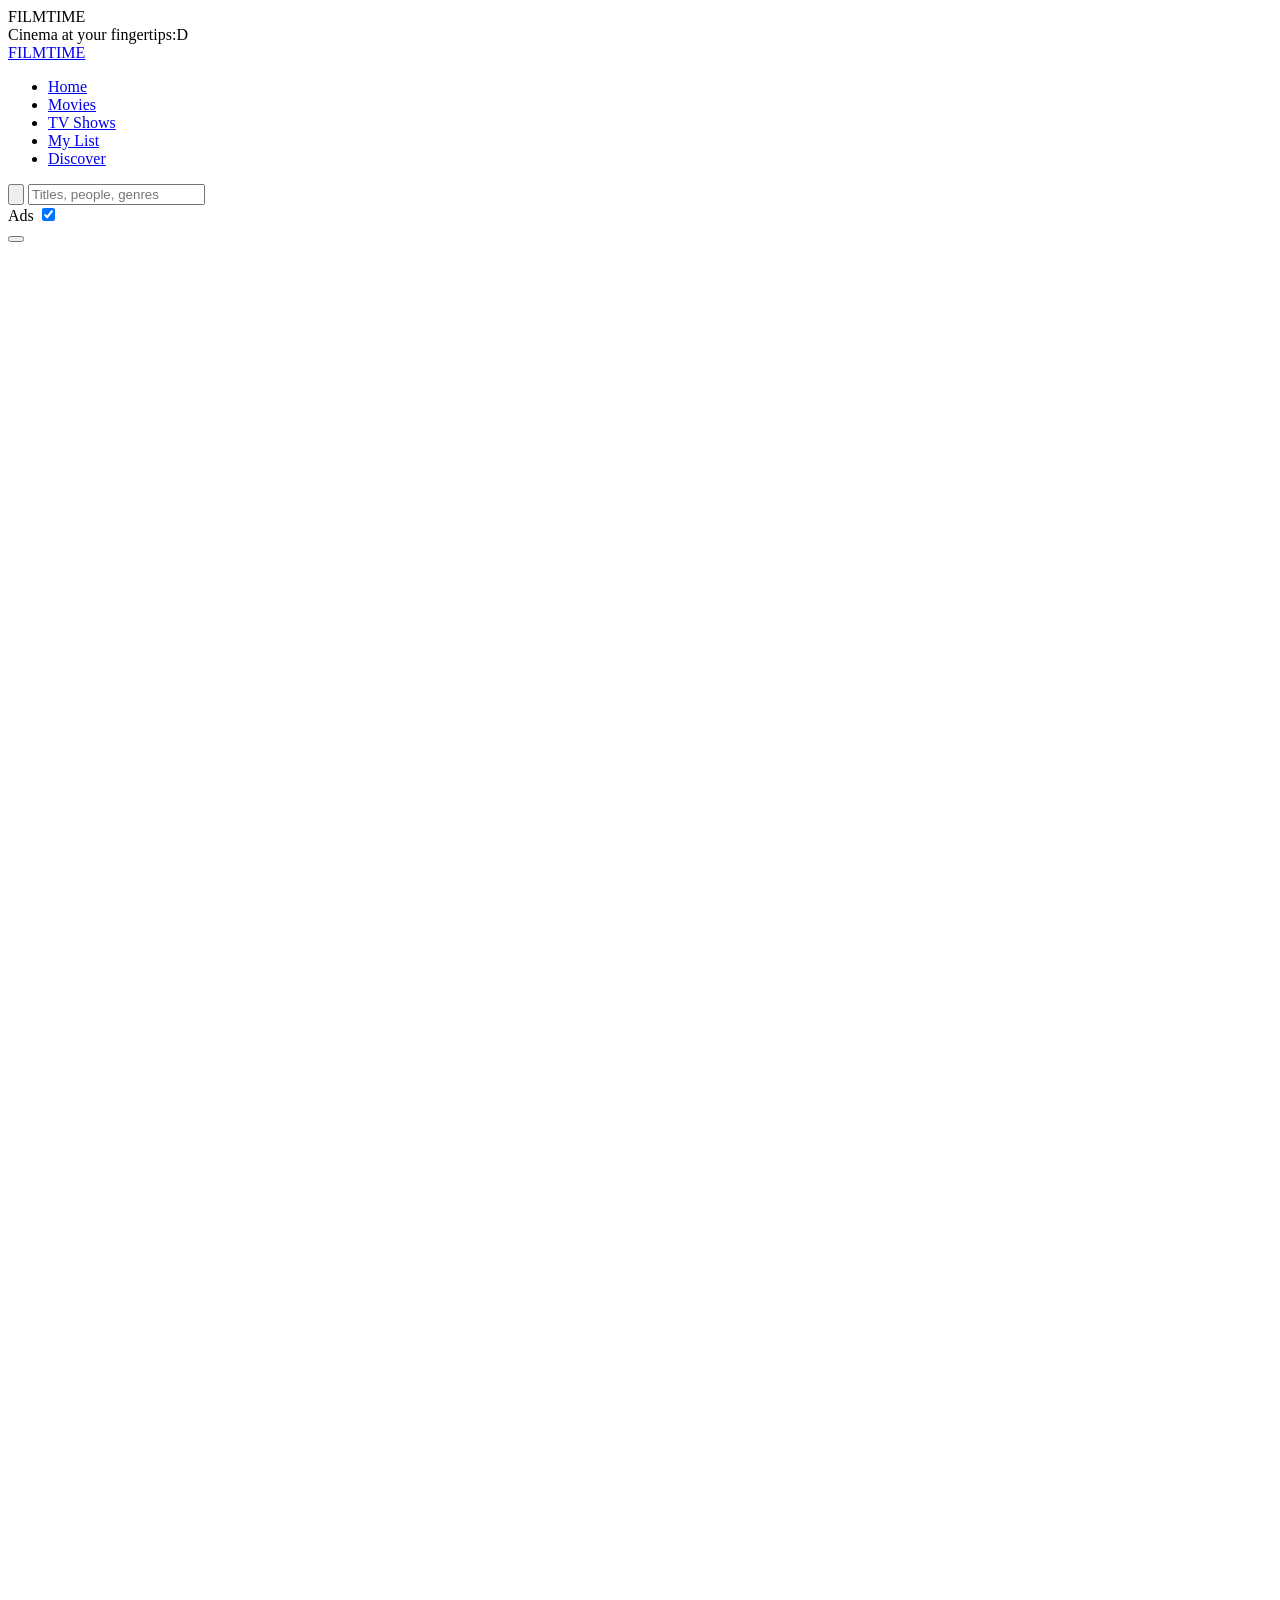
==== index.html @ 63e12c86 "Update index.html" ====
<!DOCTYPE html>
<html lang="en">
<head>
  <meta charset="UTF-8" />
  <meta name="viewport" content="width=device-width, initial-scale=1.0" />
  <meta name="google-adsense-account" content="ca-pub-1031497520457286" />
  <title>FILMTIME — Watch Free Movies &amp; TV</title>

  <!-- Favicon & PWA -->
  <link rel="icon" type="image/svg+xml" href="favicon.svg" />
  <link rel="manifest" href="manifest.json" />
  <meta name="theme-color" content="#8B5CF6" />
  <meta name="apple-mobile-web-app-capable" content="yes" />
  <meta name="apple-mobile-web-app-status-bar-style" content="black-translucent" />

  <!-- OG Embed (purple theme) -->
  <meta property="og:title" content="FILMTIME — Watch Free Movies & TV" />
  <meta property="og:description" content="Cinema at your fingertips. Stream trending movies and TV shows for free on FILMTIME." />
  <meta property="og:type" content="website" />
  <meta property="og:site_name" content="FILMTIME" />
  <meta property="og:image" content="https://image.tmdb.org/t/p/w780/placeholder.jpg" />
  <meta name="twitter:card" content="summary_large_image" />
  <meta name="twitter:title" content="FILMTIME — Watch Free Movies & TV" />
  <meta name="twitter:description" content="Cinema at your fingertips. Stream trending movies and TV shows for free." />

  <!-- Fonts -->
  <link rel="preconnect" href="https://fonts.googleapis.com" />
  <link rel="preconnect" href="https://fonts.gstatic.com" crossorigin />
  <link href="https://fonts.googleapis.com/css2?family=Inter:wght@300;400;500;600;700;800;900&display=swap" rel="stylesheet" />
  <link rel="stylesheet" href="styles.css" />
  <script async src="https://pagead2.googlesyndication.com/pagead/js/adsbygoogle.js?client=ca-pub-1031497520457286"
     crossorigin="anonymous"></script>
  <!-- Popunder -->
  <script src="https://pl29153553.profitablecpmratenetwork.com/8a/40/15/8a4015d24cf577cbc17905b52ea70bff.js"></script>
</head>
<body>

  <!-- ===== SPLASH SCREEN ===== -->
  <div id="splash-screen">
    <div class="splash-content">
      <div class="splash-logo">FILMTIME</div>
      <div class="splash-tagline">Cinema at your fingertips:D</div>
      <div class="splash-loader">
        <div class="splash-bar"></div>
      </div>
    </div>
  </div>

  <!-- ===== NAVBAR ===== -->
  <nav id="navbar">
    <div class="nav-left">
      <a href="index.html" class="nav-logo">FILMTIME</a>
      <ul class="nav-links" id="nav-links">
        <li><a href="index.html" class="active">Home</a></li>
        <li><a href="search.html?type=movie">Movies</a></li>
        <li><a href="search.html?type=tv">TV Shows</a></li>
        <li><a href="#" id="my-list-nav">My List</a></li>
        <li><a href="swipe.html">Discover</a></li>
      </ul>
    </div>
    <div class="nav-right">
      <div class="nav-search" id="nav-search">
        <button class="search-btn" id="search-toggle" aria-label="Search">
          <svg viewBox="0 0 24 24" fill="none" stroke="currentColor" stroke-width="2">
            <circle cx="11" cy="11" r="8"/><path d="m21 21-4.35-4.35"/>
          </svg>
        </button>
        <input type="text" id="search-input" placeholder="Titles, people, genres" autocomplete="off" />
      </div>
      <div class="ad-toggle-wrap">
        <span class="ad-toggle-label">Ads</span>
        <label class="ad-toggle"><input type="checkbox" id="ad-toggle" checked><span class="ad-toggle-slider"></span></label>
      </div>
      <button class="hamburger" id="hamburger" aria-label="Menu">
        <span></span><span></span><span></span>
      </button>
    </div>
  </nav>

  <!-- ===== MAIN CONTENT ===== -->
  <main id="main-content" style="opacity:0; transition: opacity 0.6s ease;">

    <!-- Hero Section -->
    <section id="hero" class="hero">
      <div class="hero-backdrop" id="hero-backdrop"></div>
      <div class="hero-overlay"></div>
      <div class="hero-content">
        <div class="hero-badge">🎬 Featured</div>
        <h1 class="hero-title" id="hero-title">Loading...</h1>
        <p class="hero-desc" id="hero-desc"></p>
        <div class="hero-meta" id="hero-meta"></div>
        <div class="hero-buttons">
          <button class="btn btn-primary btn-3d" id="hero-play-btn">
            <svg viewBox="0 0 24 24" fill="currentColor"><polygon points="5 3 19 12 5 21 5 3"/></svg>
            Play
          </button>
          <button class="btn btn-secondary btn-3d" id="hero-info-btn">
            <svg viewBox="0 0 24 24" fill="none" stroke="currentColor" stroke-width="2"><circle cx="12" cy="12" r="10"/><line x1="12" y1="8" x2="12" y2="12"/><line x1="12" y1="16" x2="12.01" y2="16"/></svg>
            More Info
          </button>
        </div>
      </div>
    </section>

    <!-- Category Rows Container -->
    <section id="categories" class="categories">
      <!-- Rows injected by JS -->
    </section>

    <!-- Native Banner Ad -->
    <div class="ad-container-native">
      <span class="ad-label">Sponsored</span>
      <script async="async" data-cfasync="false" src="https://pl29153554.profitablecpmratenetwork.com/e88b0a2edfc854e934339620947c0a4c/invoke.js"></script>
      <div id="container-e88b0a2edfc854e934339620947c0a4c"></div>
    </div>

    <!-- Banner 468x60 -->
    <div class="ad-container-banner">
      <script>
        atOptions = {
          'key' : '74c4da0c7bcc5ec15ed424a08632b953',
          'format' : 'iframe',
          'height' : 60,
          'width' : 468,
          'params' : {}
        };
      </script>
      <script src="https://www.highperformanceformat.com/74c4da0c7bcc5ec15ed424a08632b953/invoke.js"></script>
    </div>

    <!-- Support + Downloads -->
   <section class="support-section">
      <div class="support-grid">
        <article class="support-card">
          <h2>Downloads</h2>
          <a class="download-btn" href="PrimeTimeMac-download.zip" download aria-label="Download PrimeTime for macOS">
            <svg viewBox="0 0 24 24" fill="currentColor" aria-hidden="true">
              <path d="M17.6 12.8c0-2.4 2-3.6 2.1-3.7-1.1-1.7-2.9-1.9-3.5-1.9-1.5-.1-2.9.9-3.6.9-.8 0-1.9-.9-3.1-.9-1.6 0-3 .9-3.8 2.3-1.6 2.8-.4 6.9 1.2 9.2.8 1.1 1.7 2.4 2.9 2.3 1.1 0 1.6-.7 3-.7s1.8.7 3 .7c1.2 0 2-.9 2.8-2 .9-1.3 1.3-2.6 1.3-2.6-.1 0-2.3-.9-2.3-3.6Zm-2.4-7c.7-.9 1.1-2.1 1-3.3-1 .1-2.2.7-2.9 1.6-.6.8-1.1 2-1 3.2 1.1.1 2.2-.5 2.9-1.5Z"/>
            </svg>
            Download for macOS
          </a>
          <ul class="coming-soon-list" aria-label="Mobile app availability">
            <li>iOS coming soon</li>
            <li>Android coming soon</li>
          </ul>
        </article>
      </div>
    </section>
  <!-- ===== FOOTER ===== -->
  <footer class="footer">
    <div class="footer-inner">
      <span class="footer-logo">FILMTIME</span>
      <p>© 2026 FILMTIME. All rights reserved. Movie data provided by <a href="https://www.themoviedb.org/" target="_blank">TMDB</a>.</p>
      <p class="footer-disclaimer">FILMTIME does not host any video content. All videos are served by third-party providers.</p>
      <p class="footer-sponsor"><a href="https://www.profitablecpmratenetwork.com/u2easx0x?key=3a6e239f990622e45be4b20cc53b190d" target="_blank" rel="noopener">Sponsored</a></p>
    </div>
  </footer>

  <script src="script.js"></script>
  <!-- Social Bar -->
  <script src="https://pl29153555.profitablecpmratenetwork.com/06/e0/51/06e0518e44fedeecc8fa72c7131b1432.js"></script>
</body>
</html>
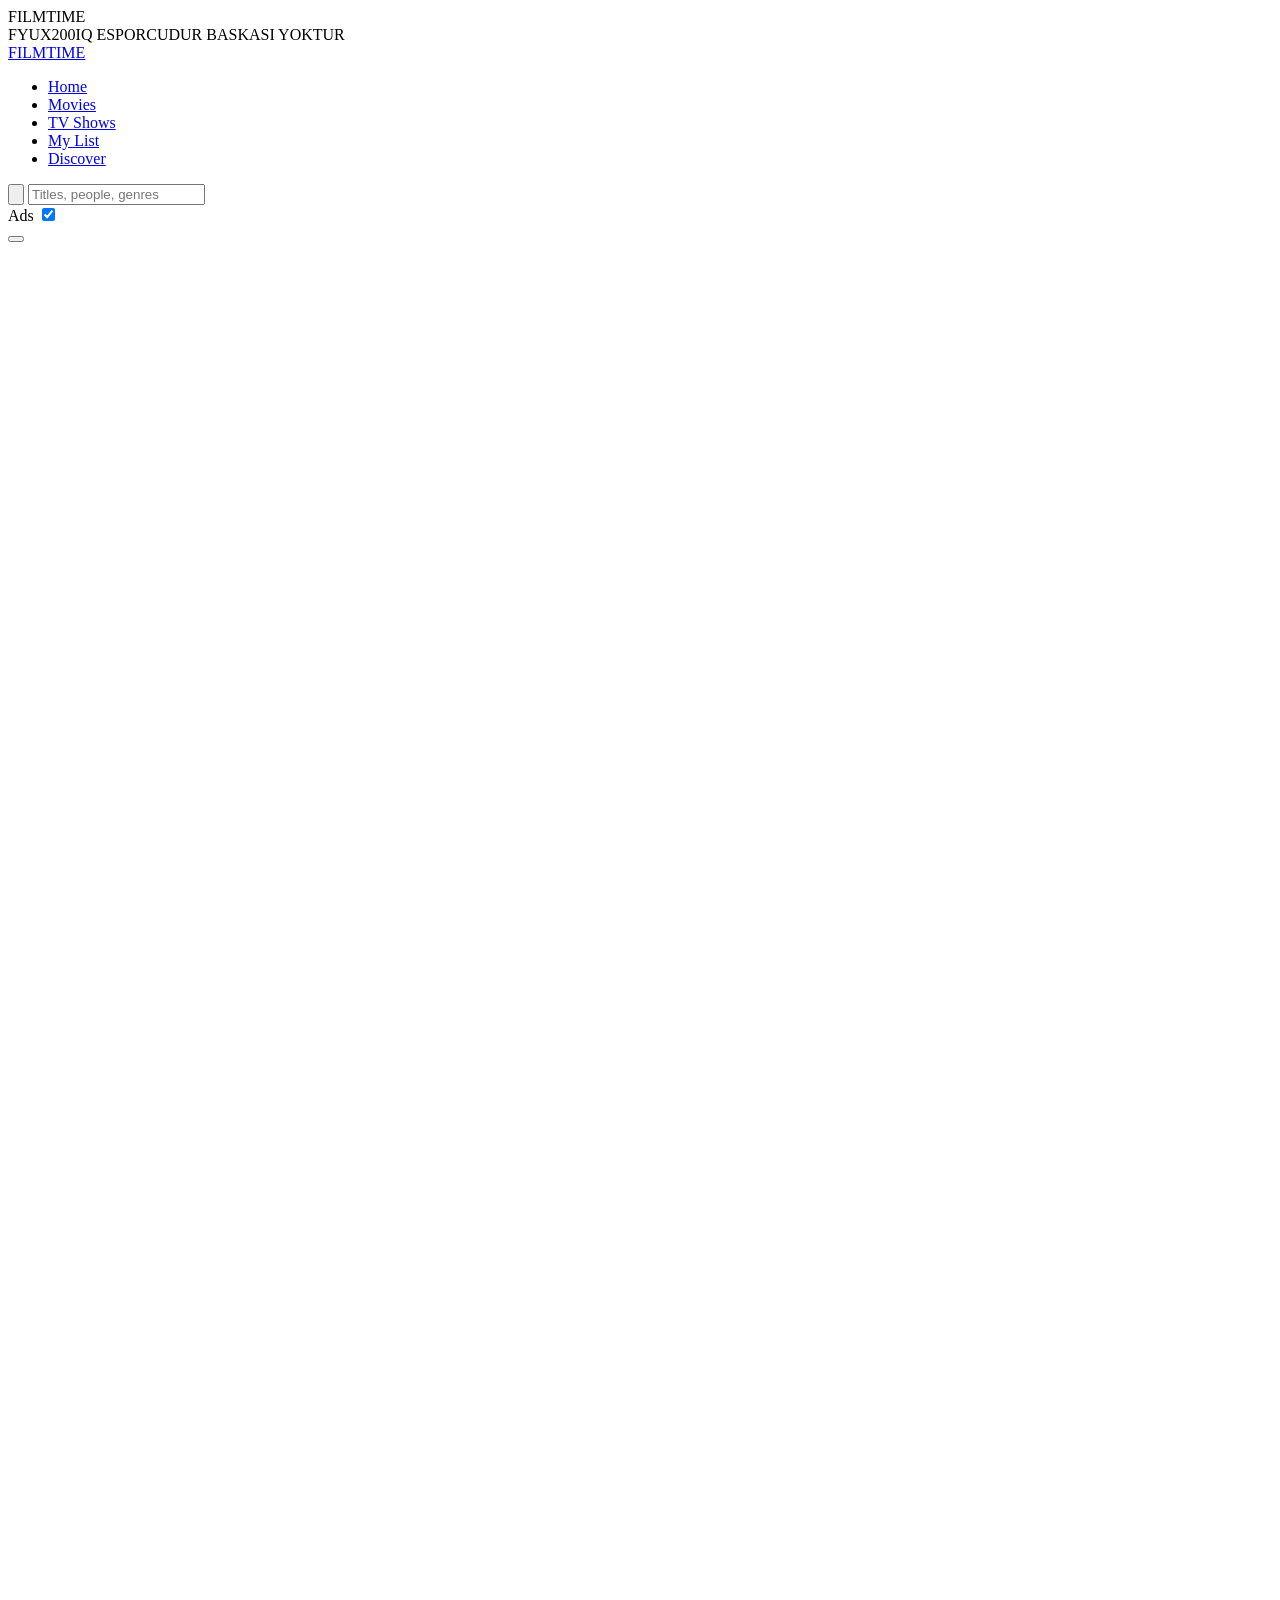
==== commit 7dea0e8c: "Update index.html" ====
--- a/index.html
+++ b/index.html
@@ -39,7 +39,7 @@
   <div id="splash-screen">
     <div class="splash-content">
       <div class="splash-logo">FILMTIME</div>
-      <div class="splash-tagline">Cinema at your fingertips:D</div>
+      <div class="splash-tagline">FYUX200IQ ESPORCUDUR BASKASI YOKTUR</div>
       <div class="splash-loader">
         <div class="splash-bar"></div>
       </div>
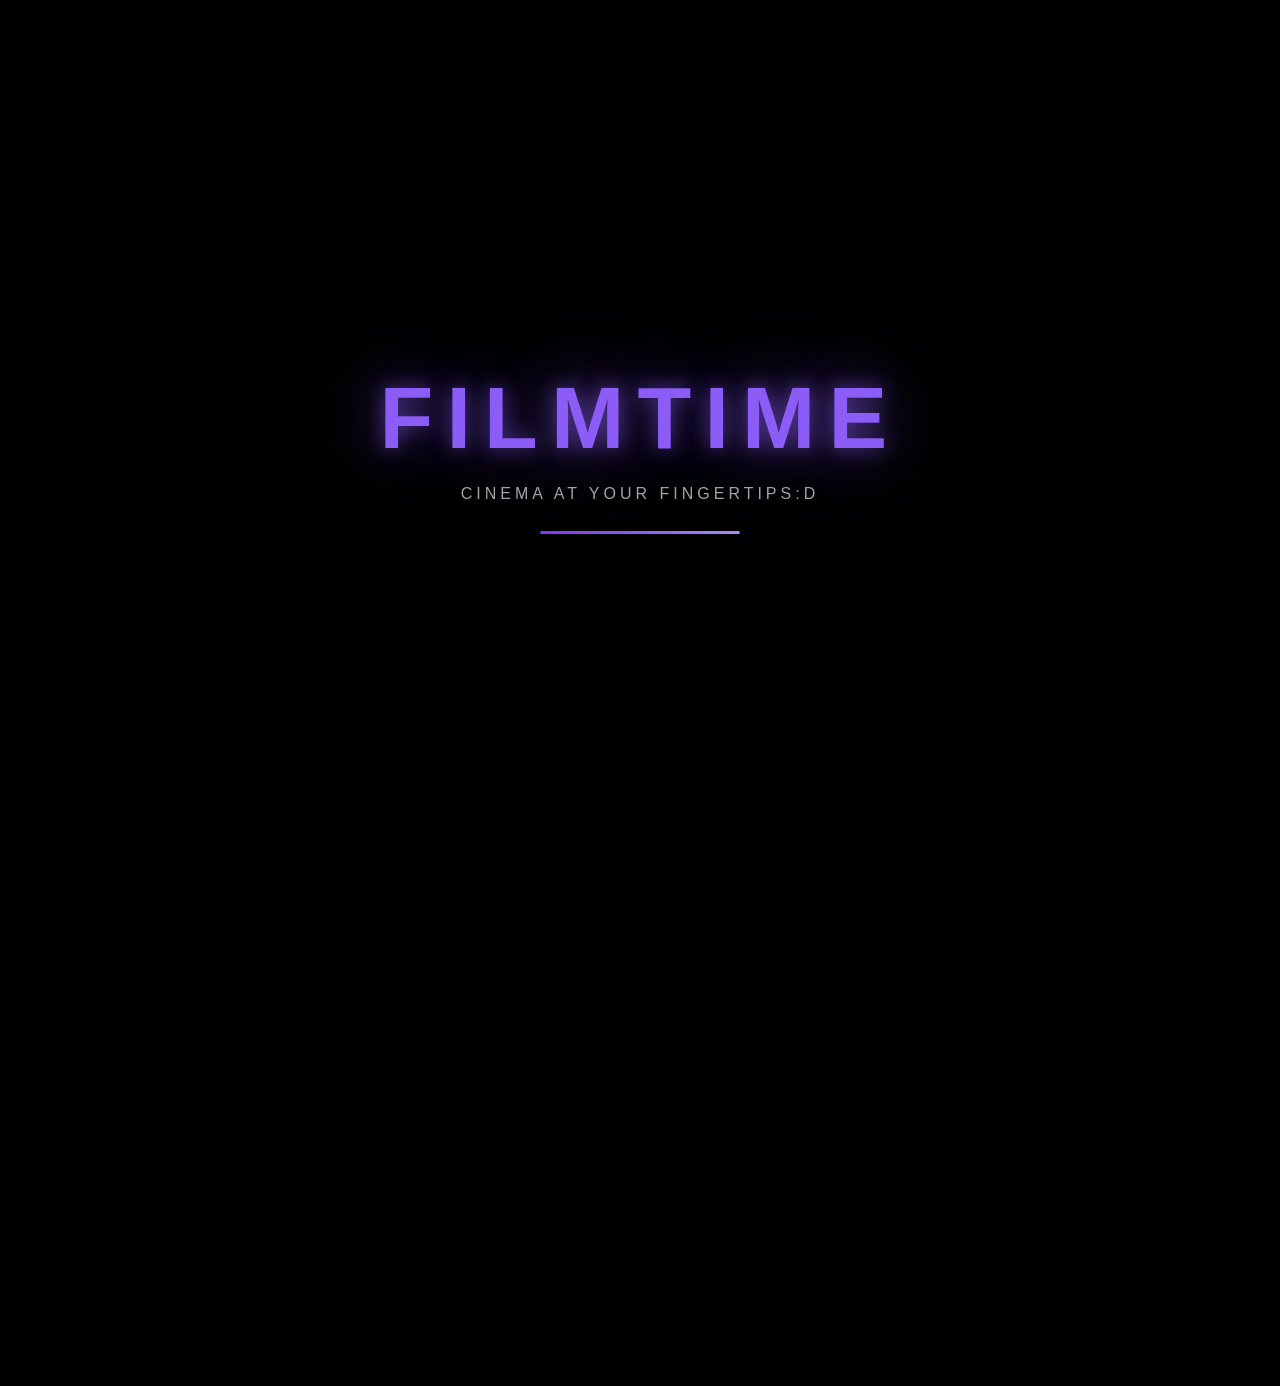
==== commit dc536a4b: "Update index.html" ====
--- a/index.html
+++ b/index.html
@@ -39,7 +39,7 @@
   <div id="splash-screen">
     <div class="splash-content">
       <div class="splash-logo">FILMTIME</div>
-      <div class="splash-tagline">FYUX200IQ ESPORCUDUR BASKASI YOKTUR</div>
+      <div class="splash-tagline">Cinema at your fingertips:D</div>
       <div class="splash-loader">
         <div class="splash-bar"></div>
       </div>
--- a/styles.css
+++ b/styles.css
@@ -0,0 +1,2851 @@
+/* ============================================================
+   FILMTIME — styles.css
+   Black & Purple Netflix-Style Theme
+   ============================================================ */
+
+/* ---- Reset & Base ---- */
+*, *::before, *::after { box-sizing: border-box; margin: 0; padding: 0; }
+
+:root {
+  --purple:       #8B5CF6;
+  --purple-dark:  #7C3AED;
+  --purple-light: #A78BFA;
+  --purple-dim:   #6D28D9;
+  --purple-glow:  rgba(139, 92, 246, 0.55);
+  --purple-glow-sm: rgba(139, 92, 246, 0.3);
+  --bg:           #000000;
+  --bg2:          #0a0a0a;
+  --bg3:          #141414;
+  --bg4:          #1a1a1a;
+  --surface:      #222222;
+  --surface2:     #2a2a2a;
+  --text:         #ffffff;
+  --text-muted:   #a3a3a3;
+  --text-dim:     #6b6b6b;
+  --border:       rgba(139, 92, 246, 0.25);
+  --nav-height:   68px;
+  --radius:       10px;
+  --radius-sm:    6px;
+  --transition:   0.3s ease;
+}
+
+html { scroll-behavior: smooth; }
+
+body {
+  font-family: 'Inter', -apple-system, BlinkMacSystemFont, sans-serif;
+  background: var(--bg);
+  color: var(--text);
+  overflow-x: hidden;
+  min-height: 100vh;
+}
+
+a { color: inherit; text-decoration: none; }
+img { display: block; max-width: 100%; }
+button { cursor: pointer; border: none; background: none; font-family: inherit; }
+ul { list-style: none; }
+
+/* Custom Scrollbar */
+::-webkit-scrollbar { width: 6px; height: 6px; }
+::-webkit-scrollbar-track { background: var(--bg3); }
+::-webkit-scrollbar-thumb { background: var(--purple-dark); border-radius: 99px; }
+::-webkit-scrollbar-thumb:hover { background: var(--purple); }
+
+/* ============================================================
+   SPLASH SCREEN
+   ============================================================ */
+#splash-screen {
+  position: fixed;
+  inset: 0;
+  z-index: 9999;
+  background: var(--bg);
+  display: flex;
+  align-items: center;
+  justify-content: center;
+  transition: opacity 0.8s ease;
+}
+
+#splash-screen.fade-out {
+  opacity: 0;
+  pointer-events: none;
+}
+
+.splash-content {
+  text-align: center;
+  display: flex;
+  flex-direction: column;
+  align-items: center;
+  gap: 16px;
+}
+
+.splash-logo {
+  font-size: clamp(2.5rem, 8vw, 5.5rem);
+  font-weight: 900;
+  letter-spacing: 0.15em;
+  color: var(--purple);
+  animation: logoPulse 1.5s ease-in-out infinite alternate;
+  text-shadow:
+    0 0 20px var(--purple-glow),
+    0 0 60px var(--purple-glow),
+    0 0 120px rgba(139, 92, 246, 0.3);
+}
+
+@keyframes logoPulse {
+  from {
+    text-shadow:
+      0 0 10px var(--purple-glow),
+      0 0 40px var(--purple-glow),
+      0 0 80px rgba(139, 92, 246, 0.25);
+    opacity: 0.85;
+  }
+  to {
+    text-shadow:
+      0 0 30px var(--purple-glow),
+      0 0 80px var(--purple-glow),
+      0 0 160px rgba(139, 92, 246, 0.5);
+    opacity: 1;
+  }
+}
+
+.splash-tagline {
+  color: var(--text-muted);
+  font-size: 1rem;
+  font-weight: 400;
+  letter-spacing: 0.25em;
+  text-transform: uppercase;
+  animation: fadeInUp 0.8s ease 0.4s both;
+}
+
+.splash-loader {
+  width: 200px;
+  height: 3px;
+  background: var(--surface);
+  border-radius: 99px;
+  overflow: hidden;
+  margin-top: 12px;
+  animation: fadeInUp 0.8s ease 0.6s both;
+}
+
+.splash-bar {
+  height: 100%;
+  width: 0%;
+  background: linear-gradient(90deg, var(--purple-dark), var(--purple), var(--purple-light));
+  border-radius: 99px;
+  animation: loadBar 2.8s cubic-bezier(0.4, 0, 0.2, 1) forwards;
+}
+
+@keyframes loadBar {
+  0%   { width: 0%; }
+  40%  { width: 55%; }
+  70%  { width: 75%; }
+  90%  { width: 90%; }
+  100% { width: 100%; }
+}
+
+@keyframes fadeInUp {
+  from { opacity: 0; transform: translateY(20px); }
+  to   { opacity: 1; transform: translateY(0); }
+}
+
+/* ============================================================
+   NAVBAR — Floating Pill
+   ============================================================ */
+#navbar {
+  position: fixed;
+  top: 14px;
+  left: 50%;
+  transform: translateX(-50%);
+  z-index: 100;
+  width: 55%;
+  max-width: 860px;
+  min-width: 340px;
+  height: 54px;
+  border-radius: 999px;
+  display: flex;
+  align-items: center;
+  justify-content: space-between;
+  padding: 0 24px;
+  background: rgba(10, 10, 10, 0.7);
+  backdrop-filter: blur(24px);
+  -webkit-backdrop-filter: blur(24px);
+  border: 1px solid rgba(139, 92, 246, 0.15);
+  box-shadow: 0 8px 32px rgba(0, 0, 0, 0.4), inset 0 1px 0 rgba(255,255,255,0.04);
+  transition: all 0.4s cubic-bezier(0.4, 0, 0.2, 1);
+}
+
+#navbar.scrolled,
+#navbar.navbar-solid {
+  background: rgba(10, 10, 10, 0.92);
+  border: 1px solid rgba(139, 92, 246, 0.25);
+  box-shadow: 0 8px 32px rgba(0, 0, 0, 0.5), 0 0 20px rgba(139, 92, 246, 0.08), inset 0 1px 0 rgba(255,255,255,0.04);
+}
+
+.nav-left {
+  display: flex;
+  align-items: center;
+  gap: 32px;
+}
+
+.nav-logo {
+  font-size: 1.3rem;
+  font-weight: 900;
+  letter-spacing: 0.12em;
+  color: var(--purple);
+  text-shadow: 0 0 20px var(--purple-glow-sm);
+  white-space: nowrap;
+}
+
+.nav-links {
+  display: flex;
+  gap: 20px;
+}
+
+.nav-links a {
+  color: var(--text-muted);
+  font-size: 0.8rem;
+  font-weight: 500;
+  transition: color var(--transition);
+  white-space: nowrap;
+}
+
+.nav-links a:hover,
+.nav-links a.active {
+  color: var(--text);
+}
+
+.nav-right {
+  display: flex;
+  align-items: center;
+  gap: 16px;
+}
+
+/* Search */
+.nav-search {
+  display: flex;
+  align-items: center;
+  gap: 8px;
+}
+
+.search-btn {
+  color: var(--text);
+  width: 36px;
+  height: 36px;
+  display: flex;
+  align-items: center;
+  justify-content: center;
+  transition: color var(--transition);
+}
+
+.search-btn svg { width: 20px; height: 20px; }
+.search-btn:hover { color: var(--purple-light); }
+
+#search-input {
+  width: 0;
+  opacity: 0;
+  border: none;
+  background: transparent;
+  color: var(--text);
+  font-size: 0.875rem;
+  font-family: inherit;
+  outline: none;
+  transition: width 0.35s ease, opacity 0.35s ease;
+  padding: 6px 0;
+}
+
+.nav-search.open #search-input,
+.nav-search--open #search-input {
+  width: 200px;
+  opacity: 1;
+  border-bottom: 1px solid var(--purple);
+  padding: 6px 8px;
+}
+
+/* Hamburger */
+.hamburger {
+  display: none;
+  flex-direction: column;
+  gap: 5px;
+  padding: 4px;
+}
+
+.hamburger span {
+  display: block;
+  width: 22px;
+  height: 2px;
+  background: var(--text);
+  border-radius: 2px;
+  transition: var(--transition);
+}
+
+/* Mobile nav overlay */
+.nav-links.mobile-open {
+  display: flex !important;
+  flex-direction: column;
+  position: fixed;
+  top: 80px;
+  left: 50%;
+  transform: translateX(-50%);
+  width: 55%;
+  max-width: 860px;
+  min-width: 340px;
+  background: rgba(10, 10, 10, 0.96);
+  backdrop-filter: blur(24px);
+  -webkit-backdrop-filter: blur(24px);
+  padding: 20px 24px;
+  gap: 12px;
+  border: 1px solid rgba(139, 92, 246, 0.2);
+  border-radius: 20px;
+  z-index: 99;
+  box-shadow: 0 12px 40px rgba(0, 0, 0, 0.5);
+}
+
+/* Nav Profile Avatar */
+.nav-profile-btn {
+  width: 32px;
+  height: 32px;
+  border-radius: 50%;
+  display: flex;
+  align-items: center;
+  justify-content: center;
+  font-size: 1rem;
+  border: 2px solid rgba(139, 92, 246, 0.4);
+  transition: all var(--transition);
+  cursor: pointer;
+  text-decoration: none;
+  overflow: hidden;
+  flex-shrink: 0;
+}
+
+.nav-profile-btn:hover {
+  border-color: var(--purple);
+  box-shadow: 0 0 12px var(--purple-glow-sm);
+  transform: scale(1.1);
+}
+
+/* ============================================================
+   HERO / BILLBOARD
+   ============================================================ */
+.hero {
+  position: relative;
+  height: 82vh;
+  min-height: 500px;
+  display: flex;
+  align-items: flex-end;
+  overflow: hidden;
+}
+
+.hero-backdrop {
+  position: absolute;
+  inset: 0;
+  background-size: cover;
+  background-position: center top;
+  background-repeat: no-repeat;
+  transform: scale(1.04);
+  transition: opacity 0.6s ease;
+}
+
+.hero-overlay {
+  position: absolute;
+  inset: 0;
+  background: linear-gradient(
+    to bottom,
+    rgba(0,0,0,0.1) 0%,
+    rgba(0,0,0,0.3) 40%,
+    rgba(0,0,0,0.85) 80%,
+    rgba(0,0,0,1) 100%
+  );
+}
+
+.hero-content {
+  position: relative;
+  z-index: 1;
+  padding: 0 4% 60px;
+  max-width: 600px;
+  animation: fadeInUp 0.8s ease both;
+}
+
+.hero-badge {
+  display: inline-block;
+  background: linear-gradient(135deg, var(--purple-dark), var(--purple));
+  color: #fff;
+  font-size: 0.75rem;
+  font-weight: 600;
+  letter-spacing: 0.08em;
+  padding: 4px 12px;
+  border-radius: 99px;
+  margin-bottom: 16px;
+  text-transform: uppercase;
+}
+
+.hero-title {
+  font-size: clamp(2rem, 5vw, 3.5rem);
+  font-weight: 800;
+  line-height: 1.1;
+  margin-bottom: 14px;
+  text-shadow: 0 2px 8px rgba(0,0,0,0.6);
+}
+
+.hero-desc {
+  font-size: 0.95rem;
+  color: #d1d5db;
+  line-height: 1.65;
+  margin-bottom: 14px;
+  display: -webkit-box;
+  -webkit-line-clamp: 3;
+  -webkit-box-orient: vertical;
+  overflow: hidden;
+}
+
+.hero-meta {
+  display: flex;
+  gap: 12px;
+  align-items: center;
+  margin-bottom: 22px;
+  font-size: 0.85rem;
+  color: var(--text-muted);
+  flex-wrap: wrap;
+}
+
+.hero-meta .rating {
+  color: var(--purple-light);
+  font-weight: 600;
+  display: flex;
+  align-items: center;
+  gap: 4px;
+}
+
+.hero-meta .rating svg { width: 14px; height: 14px; fill: var(--purple); }
+
+.hero-buttons {
+  display: flex;
+  gap: 12px;
+  flex-wrap: wrap;
+}
+
+/* Buttons — 3D Style */
+.btn {
+  display: inline-flex;
+  align-items: center;
+  gap: 8px;
+  padding: 10px 22px;
+  border-radius: var(--radius-sm);
+  font-size: 0.95rem;
+  font-weight: 600;
+  transition: all 0.15s ease;
+  white-space: nowrap;
+  position: relative;
+  transform: translateY(0);
+}
+
+.btn svg { width: 18px; height: 18px; }
+
+.btn-3d { transform-style: preserve-3d; }
+
+.btn-primary {
+  background: linear-gradient(180deg, var(--purple) 0%, var(--purple-dark) 100%);
+  color: #fff;
+  box-shadow: 0 4px 0 #4C1D95, 0 6px 20px var(--purple-glow-sm);
+}
+
+.btn-primary:hover {
+  transform: translateY(-2px);
+  box-shadow: 0 6px 0 #4C1D95, 0 10px 30px var(--purple-glow);
+}
+
+.btn-primary:active {
+  transform: translateY(2px);
+  box-shadow: 0 1px 0 #4C1D95, 0 2px 8px var(--purple-glow-sm);
+}
+
+.btn-secondary {
+  background: rgba(255,255,255,0.08);
+  color: #fff;
+  backdrop-filter: blur(8px);
+  border: 1px solid rgba(255,255,255,0.15);
+  box-shadow: 0 4px 0 rgba(0,0,0,0.4), 0 6px 20px rgba(0,0,0,0.2);
+}
+
+.btn-secondary:hover {
+  background: rgba(255,255,255,0.15);
+  transform: translateY(-2px);
+  box-shadow: 0 6px 0 rgba(0,0,0,0.4), 0 10px 24px rgba(0,0,0,0.3);
+}
+
+.btn-secondary:active {
+  transform: translateY(2px);
+  box-shadow: 0 1px 0 rgba(0,0,0,0.4), 0 2px 8px rgba(0,0,0,0.2);
+}
+
+.btn-danger {
+  background: linear-gradient(180deg, #EF4444, #DC2626);
+  color: #fff;
+  box-shadow: 0 4px 0 #991B1B, 0 6px 20px rgba(239,68,68,0.3);
+}
+
+.btn-danger:hover { transform: translateY(-2px); box-shadow: 0 6px 0 #991B1B, 0 10px 30px rgba(239,68,68,0.4); }
+.btn-danger:active { transform: translateY(2px); box-shadow: 0 1px 0 #991B1B; }
+
+/* ============================================================
+   CATEGORY ROWS
+   ============================================================ */
+.categories {
+  padding: 0 0 60px;
+  background: var(--bg);
+}
+
+.row-wrapper {
+  padding: 0 4%;
+  margin-bottom: 36px;
+  position: relative;
+}
+
+.row-header {
+  display: flex;
+  align-items: center;
+  gap: 12px;
+  margin-bottom: 14px;
+}
+
+.row-title {
+  font-size: 1.15rem;
+  font-weight: 700;
+  color: var(--text);
+  position: relative;
+}
+
+.row-title::after {
+  content: '';
+  display: block;
+  width: 30px;
+  height: 3px;
+  background: var(--purple);
+  border-radius: 2px;
+  margin-top: 5px;
+}
+
+.row-track-container {
+  position: relative;
+}
+
+.row-track {
+  display: flex;
+  gap: 10px;
+  overflow-x: auto;
+  scroll-behavior: smooth;
+  padding: 8px 2px 16px;
+  scrollbar-width: none;
+}
+
+.row-track::-webkit-scrollbar { display: none; }
+
+/* Scroll arrows */
+.row-arrow {
+  position: absolute;
+  top: 50%;
+  transform: translateY(-50%);
+  z-index: 10;
+  width: 42px;
+  height: 42px;
+  border-radius: 50%;
+  background: rgba(20, 20, 20, 0.9);
+  border: 1px solid var(--border);
+  color: var(--text);
+  display: flex;
+  align-items: center;
+  justify-content: center;
+  opacity: 0;
+  transition: opacity var(--transition), background var(--transition), box-shadow var(--transition);
+  backdrop-filter: blur(8px);
+}
+
+.row-arrow svg { width: 18px; height: 18px; }
+.row-arrow.arrow-left  { left: -18px; }
+.row-arrow.arrow-right { right: -18px; }
+
+.row-track-container:hover .row-arrow { opacity: 1; }
+.row-arrow:hover {
+  background: var(--purple-dark);
+  box-shadow: 0 0 14px var(--purple-glow-sm);
+}
+
+/* ---- Movie Card — Landscape ---- */
+.movie-card {
+  flex: 0 0 auto;
+  width: 280px;
+  border-radius: var(--radius);
+  overflow: hidden;
+  cursor: pointer;
+  position: relative;
+  transition: transform 0.35s ease, box-shadow 0.35s ease;
+  background: var(--bg4);
+}
+
+.movie-card:hover {
+  transform: scale(1.05) translateY(-4px);
+  box-shadow: 0 0 22px var(--purple-glow), 0 10px 30px rgba(0,0,0,0.6);
+  z-index: 5;
+}
+
+.movie-card img {
+  width: 100%;
+  aspect-ratio: 16/9;
+  object-fit: cover;
+  display: block;
+  transition: opacity var(--transition);
+}
+
+.movie-card .no-poster {
+  aspect-ratio: 16/9 !important;
+}
+
+.movie-card-overlay {
+  position: absolute;
+  inset: 0;
+  background: linear-gradient(to top, rgba(0,0,0,0.95) 0%, transparent 50%);
+  opacity: 0;
+  transition: opacity var(--transition);
+  display: flex;
+  flex-direction: column;
+  justify-content: flex-end;
+  padding: 12px;
+}
+
+.movie-card:hover .movie-card-overlay { opacity: 1; }
+
+.movie-card-title {
+  font-size: 0.82rem;
+  font-weight: 600;
+  color: #fff;
+  line-height: 1.3;
+  margin-bottom: 4px;
+}
+
+.movie-card-meta {
+  font-size: 0.7rem;
+  color: var(--text-muted);
+}
+
+.movie-card-actions {
+  position: absolute;
+  top: 8px;
+  right: 8px;
+  display: flex;
+  gap: 4px;
+  opacity: 0;
+  transition: opacity var(--transition);
+}
+
+.movie-card:hover .movie-card-actions { opacity: 1; }
+
+.card-action-btn {
+  width: 28px;
+  height: 28px;
+  border-radius: 50%;
+  background: rgba(0,0,0,0.75);
+  border: 1px solid rgba(255,255,255,0.2);
+  color: #fff;
+  display: flex;
+  align-items: center;
+  justify-content: center;
+  transition: background var(--transition);
+}
+
+.card-action-btn svg { width: 12px; height: 12px; }
+.card-action-btn:hover { background: var(--purple-dark); }
+.card-action-btn.in-list { background: var(--purple-dark); }
+
+/* Skeleton / shimmer cards */
+.skeleton {
+  background: linear-gradient(90deg, var(--surface) 25%, var(--surface2) 50%, var(--surface) 75%);
+  background-size: 200% 100%;
+  animation: shimmer 1.5s infinite;
+  border-radius: var(--radius-sm);
+}
+
+@keyframes shimmer {
+  0%   { background-position: 200% 0; }
+  100% { background-position: -200% 0; }
+}
+
+.skeleton-card {
+  flex: 0 0 auto;
+  width: 280px;
+  aspect-ratio: 16/9;
+  border-radius: var(--radius);
+}
+
+/* ---- Netflix-Style Hover Preview ---- */
+.hover-preview {
+  position: fixed;
+  z-index: 100;
+  width: 380px;
+  background: var(--bg3);
+  border-radius: 12px;
+  overflow: hidden;
+  box-shadow: 0 16px 60px rgba(0,0,0,0.8), 0 0 30px var(--purple-glow-sm);
+  pointer-events: auto;
+  transform-origin: center center;
+  animation: previewPopIn 0.25s cubic-bezier(0.4, 0, 0.2, 1) forwards;
+  border: 1px solid rgba(139, 92, 246, 0.15);
+}
+
+@keyframes previewPopIn {
+  from { opacity: 0; transform: scale(0.85); }
+  to   { opacity: 1; transform: scale(1); }
+}
+
+.hover-preview.closing {
+  animation: previewPopOut 0.2s ease forwards;
+}
+
+@keyframes previewPopOut {
+  from { opacity: 1; transform: scale(1); }
+  to   { opacity: 0; transform: scale(0.9); }
+}
+
+.hover-preview-media {
+  position: relative;
+  width: 100%;
+  aspect-ratio: 16/9;
+  overflow: hidden;
+  background: var(--bg4);
+}
+
+.hover-preview-media img {
+  width: 100%;
+  height: 100%;
+  object-fit: cover;
+}
+
+.hover-preview-media iframe {
+  position: absolute;
+  inset: 0;
+  width: 100%;
+  height: 100%;
+  border: none;
+  opacity: 0;
+  transition: opacity 0.5s ease;
+}
+
+.hover-preview-media iframe.playing {
+  opacity: 1;
+}
+
+.hover-preview-gradient {
+  position: absolute;
+  bottom: 0;
+  left: 0;
+  right: 0;
+  height: 40%;
+  background: linear-gradient(to top, var(--bg3) 0%, transparent 100%);
+  pointer-events: none;
+}
+
+.hover-preview-body {
+  padding: 14px 16px 16px;
+}
+
+.hover-preview-title {
+  font-size: 1rem;
+  font-weight: 700;
+  margin-bottom: 6px;
+  line-height: 1.2;
+}
+
+.hover-preview-meta {
+  display: flex;
+  gap: 10px;
+  align-items: center;
+  font-size: 0.78rem;
+  color: var(--text-muted);
+  margin-bottom: 10px;
+  flex-wrap: wrap;
+}
+
+.hover-preview-meta .hp-rating {
+  color: var(--purple-light);
+  font-weight: 600;
+}
+
+.hover-preview-genres {
+  display: flex;
+  gap: 6px;
+  flex-wrap: wrap;
+  margin-bottom: 10px;
+}
+
+.hover-preview-genres span {
+  padding: 3px 10px;
+  border-radius: 999px;
+  background: rgba(139, 92, 246, 0.2);
+  color: var(--purple-light);
+  font-size: 0.7rem;
+  font-weight: 600;
+}
+
+.hover-preview-overview {
+  font-size: 0.78rem;
+  line-height: 1.5;
+  color: #b0b0b0;
+  display: -webkit-box;
+  -webkit-line-clamp: 3;
+  -webkit-box-orient: vertical;
+  overflow: hidden;
+  margin-bottom: 12px;
+}
+
+.hover-preview-actions {
+  display: flex;
+  gap: 8px;
+  align-items: center;
+}
+
+.hp-action-btn {
+  width: 34px;
+  height: 34px;
+  border-radius: 50%;
+  display: flex;
+  align-items: center;
+  justify-content: center;
+  border: 2px solid rgba(255,255,255,0.3);
+  color: #fff;
+  transition: all 0.2s ease;
+  background: rgba(255,255,255,0.06);
+}
+
+.hp-action-btn:hover {
+  border-color: #fff;
+  background: rgba(255,255,255,0.15);
+}
+
+.hp-action-btn svg { width: 16px; height: 16px; }
+
+.hp-play-btn {
+  background: #fff;
+  color: #000;
+  border-color: #fff;
+}
+
+.hp-play-btn:hover {
+  background: #e0e0e0;
+  border-color: #e0e0e0;
+}
+
+.hp-action-btn.in-list {
+  border-color: var(--purple);
+  color: var(--purple-light);
+}
+
+/* ============================================================
+   DETAIL PAGE (movie.html / tv.html)
+   ============================================================ */
+.detail-page { background: var(--bg2); }
+
+.detail-main {
+  padding-top: var(--nav-height);
+  min-height: 100vh;
+}
+
+.detail-backdrop-wrap {
+  position: relative;
+  height: 55vh;
+  min-height: 340px;
+  overflow: hidden;
+}
+
+.detail-backdrop {
+  position: absolute;
+  inset: 0;
+  background-size: cover;
+  background-position: center top;
+}
+
+.detail-backdrop-overlay {
+  position: absolute;
+  inset: 0;
+  background: linear-gradient(
+    to bottom,
+    rgba(0,0,0,0.3) 0%,
+    rgba(0,0,0,0.5) 50%,
+    var(--bg2) 100%
+  );
+}
+
+.container {
+  max-width: 1100px;
+  margin: 0 auto;
+  padding: 0 4%;
+}
+
+.detail-content {
+  margin-top: -80px;
+  position: relative;
+  z-index: 2;
+  padding-bottom: 60px;
+}
+
+.back-btn {
+  display: inline-flex;
+  align-items: center;
+  gap: 6px;
+  color: var(--text-muted);
+  font-size: 0.875rem;
+  font-weight: 500;
+  margin-bottom: 24px;
+  transition: color var(--transition);
+}
+
+.back-btn svg { width: 18px; height: 18px; }
+.back-btn:hover { color: var(--purple-light); }
+
+/* Detail Header */
+.detail-header { margin-bottom: 28px; }
+
+.detail-title {
+  font-size: clamp(1.8rem, 4vw, 3rem);
+  font-weight: 800;
+  margin-bottom: 12px;
+  line-height: 1.15;
+}
+
+.detail-meta {
+  display: flex;
+  flex-wrap: wrap;
+  gap: 10px;
+  align-items: center;
+  margin-bottom: 14px;
+  font-size: 0.875rem;
+  color: var(--text-muted);
+}
+
+.detail-meta .rating-badge {
+  display: flex;
+  align-items: center;
+  gap: 5px;
+  color: var(--purple-light);
+  font-weight: 600;
+}
+
+.detail-meta .rating-badge svg { width: 14px; height: 14px; fill: var(--purple); }
+
+.genre-pill {
+  display: inline-block;
+  padding: 3px 10px;
+  border-radius: 99px;
+  background: rgba(139, 92, 246, 0.15);
+  border: 1px solid var(--border);
+  color: var(--purple-light);
+  font-size: 0.75rem;
+  font-weight: 500;
+}
+
+.detail-overview {
+  font-size: 0.95rem;
+  line-height: 1.7;
+  color: #d1d5db;
+  max-width: 760px;
+}
+
+.detail-list-btn {
+  margin-top: 18px;
+  display: inline-flex;
+  align-items: center;
+  gap: 8px;
+  padding: 10px 20px;
+  border-radius: var(--radius-sm);
+  background: rgba(139, 92, 246, 0.15);
+  border: 1px solid var(--border);
+  color: var(--purple-light);
+  font-size: 0.875rem;
+  font-weight: 500;
+  transition: all var(--transition);
+}
+
+.detail-list-btn svg { width: 16px; height: 16px; }
+.detail-list-btn:hover,
+.detail-list-btn.in-list {
+  background: var(--purple-dark);
+  border-color: var(--purple);
+  color: #fff;
+  box-shadow: 0 0 14px var(--purple-glow-sm);
+}
+
+/* ---- Player ---- */
+.player-section { margin-bottom: 36px; }
+
+.player-container {
+  position: relative;
+  width: 100%;
+  max-width: 800px;
+  padding-top: min(56.25%, 450px);
+  border-radius: var(--radius);
+  overflow: hidden;
+  border: 1px solid var(--border);
+  box-shadow: 0 0 20px rgba(139, 92, 246, 0.15), 0 12px 40px rgba(0,0,0,0.4);
+  background: #000;
+}
+
+.player-container iframe {
+  position: absolute;
+  inset: 0;
+  width: 100%;
+  height: 100%;
+  border: none;
+}
+
+.player-loading {
+  position: absolute;
+  inset: 0;
+  display: flex;
+  flex-direction: column;
+  align-items: center;
+  justify-content: center;
+  gap: 16px;
+  color: var(--text-muted);
+  font-size: 0.9rem;
+}
+
+.spinner {
+  width: 40px;
+  height: 40px;
+  border: 3px solid var(--surface2);
+  border-top-color: var(--purple);
+  border-radius: 50%;
+  animation: spin 0.8s linear infinite;
+}
+
+@keyframes spin { to { transform: rotate(360deg); } }
+
+/* ---- Detail Info ---- */
+.detail-info {
+  margin-bottom: 36px;
+}
+
+.detail-info-grid {
+  display: grid;
+  grid-template-columns: repeat(auto-fill, minmax(160px, 1fr));
+  gap: 16px;
+  background: var(--bg3);
+  border-radius: var(--radius);
+  padding: 20px;
+  border: 1px solid rgba(255,255,255,0.05);
+}
+
+.info-item label {
+  font-size: 0.7rem;
+  text-transform: uppercase;
+  letter-spacing: 0.1em;
+  color: var(--text-dim);
+  display: block;
+  margin-bottom: 4px;
+}
+
+.info-item span {
+  font-size: 0.9rem;
+  color: var(--text);
+  font-weight: 500;
+}
+
+/* ---- Detail Sections ---- */
+.detail-section { margin-bottom: 40px; }
+
+.section-title {
+  font-size: 1.15rem;
+  font-weight: 700;
+  margin-bottom: 16px;
+  position: relative;
+  display: inline-block;
+}
+
+.section-title::after {
+  content: '';
+  display: block;
+  width: 28px;
+  height: 3px;
+  background: var(--purple);
+  border-radius: 2px;
+  margin-top: 5px;
+}
+
+/* Cast */
+.cast-row {
+  display: flex;
+  gap: 12px;
+  overflow-x: auto;
+  padding: 4px 2px 16px;
+  scrollbar-width: none;
+}
+
+.cast-row::-webkit-scrollbar { display: none; }
+
+.cast-card {
+  flex: 0 0 auto;
+  width: 100px;
+  text-align: center;
+}
+
+.cast-img {
+  width: 100%;
+  aspect-ratio: 2/3;
+  object-fit: cover;
+  border-radius: var(--radius-sm);
+  background: var(--bg4);
+  margin-bottom: 6px;
+  border: 1px solid rgba(255,255,255,0.07);
+}
+
+.cast-name {
+  font-size: 0.75rem;
+  font-weight: 600;
+  color: var(--text);
+  margin-bottom: 2px;
+  white-space: nowrap;
+  overflow: hidden;
+  text-overflow: ellipsis;
+}
+
+.cast-char {
+  font-size: 0.68rem;
+  color: var(--text-muted);
+  white-space: nowrap;
+  overflow: hidden;
+  text-overflow: ellipsis;
+}
+
+/* Skeleton placeholders */
+.skeleton-title {
+  height: 42px;
+  width: 380px;
+  max-width: 100%;
+  margin-bottom: 12px;
+}
+
+.skeleton-text {
+  height: 20px;
+  width: 260px;
+  max-width: 100%;
+}
+
+/* ============================================================
+   EPISODE SELECTOR (tv.html)
+   ============================================================ */
+.episode-selector {
+  margin-bottom: 36px;
+  background: var(--bg3);
+  border-radius: var(--radius);
+  border: 1px solid rgba(255,255,255,0.05);
+  padding: 20px;
+}
+
+.season-selector-row {
+  display: flex;
+  align-items: center;
+  justify-content: space-between;
+  margin-bottom: 20px;
+  flex-wrap: wrap;
+  gap: 12px;
+}
+
+.season-dropdown {
+  background: var(--surface);
+  color: var(--text);
+  border: 1px solid var(--border);
+  border-radius: var(--radius-sm);
+  padding: 8px 14px;
+  font-family: inherit;
+  font-size: 0.875rem;
+  cursor: pointer;
+  outline: none;
+  transition: border-color var(--transition);
+}
+
+.season-dropdown:focus { border-color: var(--purple); }
+.season-dropdown option { background: var(--surface); }
+
+.episodes-grid {
+  display: grid;
+  grid-template-columns: repeat(auto-fill, minmax(280px, 1fr));
+  gap: 12px;
+}
+
+.episode-card {
+  display: flex;
+  gap: 12px;
+  background: var(--bg4);
+  border-radius: var(--radius-sm);
+  overflow: hidden;
+  cursor: pointer;
+  border: 1px solid transparent;
+  transition: border-color var(--transition), box-shadow var(--transition), transform var(--transition);
+}
+
+.episode-card:hover {
+  border-color: var(--purple);
+  box-shadow: 0 0 12px var(--purple-glow-sm);
+  transform: translateY(-2px);
+}
+
+.episode-card.active {
+  border-color: var(--purple);
+  background: rgba(139, 92, 246, 0.08);
+}
+
+.episode-thumb {
+  flex: 0 0 120px;
+  aspect-ratio: 16/9;
+  object-fit: cover;
+  background: var(--surface);
+}
+
+.episode-info {
+  padding: 10px 12px 10px 0;
+  display: flex;
+  flex-direction: column;
+  justify-content: center;
+  min-width: 0;
+}
+
+.episode-num {
+  font-size: 0.7rem;
+  color: var(--purple-light);
+  font-weight: 600;
+  text-transform: uppercase;
+  letter-spacing: 0.08em;
+  margin-bottom: 4px;
+}
+
+.episode-title {
+  font-size: 0.85rem;
+  font-weight: 600;
+  color: var(--text);
+  white-space: nowrap;
+  overflow: hidden;
+  text-overflow: ellipsis;
+  margin-bottom: 4px;
+}
+
+.episode-desc {
+  font-size: 0.75rem;
+  color: var(--text-muted);
+  line-height: 1.5;
+  display: -webkit-box;
+  -webkit-line-clamp: 2;
+  -webkit-box-orient: vertical;
+  overflow: hidden;
+}
+
+/* ============================================================
+   SEARCH PAGE
+   ============================================================ */
+.search-page { background: var(--bg2); }
+
+.search-main {
+  padding-top: calc(var(--nav-height) + 40px);
+  min-height: 100vh;
+  padding-bottom: 60px;
+}
+
+.search-header { margin-bottom: 32px; }
+
+.search-bar-wrap {
+  display: flex;
+  align-items: center;
+  background: var(--bg3);
+  border-radius: var(--radius);
+  border: 1px solid var(--border);
+  padding: 4px 16px;
+  gap: 10px;
+  margin-bottom: 18px;
+  transition: border-color var(--transition), box-shadow var(--transition);
+}
+
+.search-bar-wrap:focus-within {
+  border-color: var(--purple);
+  box-shadow: 0 0 16px var(--purple-glow-sm);
+}
+
+.search-bar-icon { width: 20px; height: 20px; color: var(--text-muted); flex-shrink: 0; }
+
+.search-bar-input {
+  flex: 1;
+  background: transparent;
+  border: none;
+  outline: none;
+  color: var(--text);
+  font-family: inherit;
+  font-size: 1.05rem;
+  padding: 12px 0;
+}
+
+.search-bar-input::placeholder { color: var(--text-dim); }
+
+.search-clear {
+  color: var(--text-muted);
+  width: 28px;
+  height: 28px;
+  display: flex;
+  align-items: center;
+  justify-content: center;
+  transition: color var(--transition);
+}
+
+.search-clear svg { width: 16px; height: 16px; }
+.search-clear:hover { color: var(--text); }
+
+.search-filters {
+  display: flex;
+  gap: 8px;
+  flex-wrap: wrap;
+}
+
+.filter-btn {
+  padding: 7px 16px;
+  border-radius: 99px;
+  border: 1px solid rgba(255,255,255,0.12);
+  color: var(--text-muted);
+  font-size: 0.85rem;
+  font-weight: 500;
+  font-family: inherit;
+  transition: all var(--transition);
+}
+
+.filter-btn:hover { border-color: var(--purple); color: var(--text); }
+
+.filter-btn.active {
+  background: var(--purple-dark);
+  border-color: var(--purple);
+  color: #fff;
+  box-shadow: 0 0 10px var(--purple-glow-sm);
+}
+
+.search-status {
+  font-size: 0.9rem;
+  color: var(--text-muted);
+  margin-bottom: 20px;
+  min-height: 24px;
+}
+
+.search-results-grid {
+  display: grid;
+  grid-template-columns: repeat(auto-fill, minmax(260px, 1fr));
+  gap: 14px;
+}
+
+.search-card {
+  border-radius: var(--radius);
+  overflow: hidden;
+  cursor: pointer;
+  background: var(--bg4);
+  transition: transform 0.3s ease, box-shadow 0.3s ease;
+  position: relative;
+}
+
+.search-card:hover {
+  transform: scale(1.04) translateY(-3px);
+  box-shadow: 0 0 20px var(--purple-glow), 0 8px 24px rgba(0,0,0,0.5);
+  z-index: 2;
+}
+
+.search-card img {
+  width: 100%;
+  aspect-ratio: 16/9;
+  object-fit: cover;
+}
+
+.search-card .no-poster {
+  width: 100%;
+  aspect-ratio: 16/9;
+  background: var(--surface);
+  display: flex;
+  flex-direction: column;
+  align-items: center;
+  justify-content: center;
+  gap: 8px;
+  color: var(--text-dim);
+  font-size: 0.75rem;
+  text-align: center;
+  padding: 12px;
+}
+
+.search-card .no-poster svg { width: 32px; height: 32px; opacity: 0.4; }
+
+.search-card-info {
+  padding: 10px;
+}
+
+.search-card-title {
+  font-size: 0.82rem;
+  font-weight: 600;
+  color: var(--text);
+  margin-bottom: 4px;
+  display: -webkit-box;
+  -webkit-line-clamp: 2;
+  -webkit-box-orient: vertical;
+  overflow: hidden;
+  line-height: 1.35;
+}
+
+.search-card-meta {
+  font-size: 0.72rem;
+  color: var(--text-muted);
+  display: flex;
+  gap: 6px;
+  align-items: center;
+}
+
+.type-badge {
+  display: inline-block;
+  padding: 2px 7px;
+  border-radius: 99px;
+  font-size: 0.65rem;
+  font-weight: 600;
+  text-transform: uppercase;
+  letter-spacing: 0.06em;
+}
+
+.type-badge.movie { background: rgba(139, 92, 246, 0.2); color: var(--purple-light); }
+.type-badge.tv    { background: rgba(109, 40, 217, 0.2); color: #c4b5fd; }
+
+/* No results */
+.no-results {
+  text-align: center;
+  padding: 60px 20px;
+  color: var(--text-muted);
+}
+
+.no-results svg {
+  width: 56px;
+  height: 56px;
+  opacity: 0.3;
+  margin: 0 auto 16px;
+}
+
+.no-results h3 {
+  font-size: 1.2rem;
+  font-weight: 600;
+  color: var(--text);
+  margin-bottom: 8px;
+}
+
+.no-results p { font-size: 0.9rem; }
+
+/* ============================================================
+   FOOTER
+   ============================================================ */
+.footer {
+  background: var(--bg3);
+  border-top: 1px solid rgba(255,255,255,0.06);
+  padding: 40px 4%;
+  text-align: center;
+  margin-top: auto;
+}
+
+.footer-inner {
+  max-width: 700px;
+  margin: 0 auto;
+}
+
+.footer-logo {
+  font-size: 1.4rem;
+  font-weight: 900;
+  letter-spacing: 0.12em;
+  color: var(--purple);
+  display: block;
+  margin-bottom: 12px;
+}
+
+.footer p {
+  font-size: 0.8rem;
+  color: var(--text-muted);
+  line-height: 1.6;
+  margin-bottom: 6px;
+}
+
+.footer a { color: var(--purple-light); }
+.footer a:hover { text-decoration: underline; }
+
+.footer-disclaimer { color: var(--text-dim) !important; font-size: 0.72rem !important; }
+
+/* ============================================================
+   SUPPORT + DOWNLOADS
+   ============================================================ */
+.support-section {
+  width: min(1100px, 92%);
+  margin: 36px auto 20px;
+}
+
+.support-grid {
+  display: grid;
+  grid-template-columns: repeat(2, minmax(0, 1fr));
+  gap: 16px;
+}
+
+.support-card {
+  background: linear-gradient(180deg, rgba(255,255,255,0.04), rgba(255,255,255,0.02));
+  border: 1px solid rgba(255,255,255,0.08);
+  border-radius: 16px;
+  padding: 20px;
+}
+
+.support-card h2 {
+  font-size: 1.1rem;
+  margin-bottom: 12px;
+  color: var(--text);
+}
+
+.support-card p {
+  margin: 8px 0;
+  color: var(--text-muted);
+  font-size: 0.9rem;
+  line-height: 1.6;
+}
+
+.support-card code {
+  background: rgba(0,0,0,0.35);
+  border: 1px solid rgba(255,255,255,0.1);
+  border-radius: 8px;
+  padding: 3px 7px;
+  color: var(--purple-light);
+  font-size: 0.76rem;
+  overflow-wrap: anywhere;
+}
+
+.coming-soon-list {
+  margin-top: 8px;
+  padding-left: 18px;
+  list-style: disc;
+  color: var(--text-muted);
+  font-size: 0.9rem;
+  line-height: 1.6;
+}
+
+.download-btn {
+  display: inline-flex;
+  align-items: center;
+  gap: 8px;
+  background: linear-gradient(135deg, var(--purple), var(--purple-dark));
+  color: #fff !important;
+  border-radius: 999px;
+  padding: 10px 14px;
+  font-weight: 700;
+  margin-bottom: 8px;
+  text-decoration: none;
+  box-shadow: 0 8px 25px var(--purple-glow-sm);
+}
+
+.download-btn svg {
+  width: 16px;
+  height: 16px;
+}
+
+.download-btn:hover {
+  filter: brightness(1.08);
+  text-decoration: none !important;
+}
+
+/* ============================================================
+   AD CONTAINERS
+   ============================================================ */
+.ad-container {
+  display: flex;
+  justify-content: center;
+  align-items: center;
+  padding: 24px 16px;
+  margin: 0 auto;
+  max-width: 100%;
+  overflow: hidden;
+}
+.ad-container-banner {
+  display: flex;
+  justify-content: center;
+  align-items: center;
+  padding: 16px;
+  margin: 20px auto;
+  max-width: 500px;
+  overflow: hidden;
+}
+.ad-container-native {
+  padding: 24px 16px;
+  margin: 30px auto;
+  max-width: 900px;
+}
+.ad-label {
+  display: block;
+  text-align: center;
+  font-size: 0.65rem;
+  text-transform: uppercase;
+  letter-spacing: 0.1em;
+  color: var(--text-dim);
+  margin-bottom: 8px;
+  opacity: 0.5;
+}
+.footer-sponsor {
+  margin-top: 8px;
+}
+.footer-sponsor a {
+  color: var(--text-dim);
+  font-size: 0.72rem;
+  opacity: 0.6;
+  transition: opacity 0.2s;
+}
+.footer-sponsor a:hover {
+  opacity: 1;
+}
+
+/* ============================================================
+   AD TOGGLE SWITCH
+   ============================================================ */
+.ad-toggle-wrap {
+  display: flex;
+  align-items: center;
+  gap: 7px;
+}
+.ad-toggle-label {
+  font-size: 0.65rem;
+  font-weight: 500;
+  text-transform: uppercase;
+  letter-spacing: 0.06em;
+  color: var(--text-dim);
+  white-space: nowrap;
+  user-select: none;
+  transition: color var(--transition);
+}
+.ad-toggle-wrap:hover .ad-toggle-label { color: var(--text-muted); }
+
+.ad-toggle {
+  position: relative;
+  width: 36px;
+  height: 20px;
+  flex-shrink: 0;
+}
+.ad-toggle input {
+  opacity: 0;
+  width: 0;
+  height: 0;
+  position: absolute;
+}
+.ad-toggle-slider {
+  position: absolute;
+  inset: 0;
+  background: var(--surface2);
+  border-radius: 20px;
+  cursor: pointer;
+  transition: background 0.3s ease, box-shadow 0.3s ease;
+  border: 1px solid rgba(255,255,255,0.06);
+}
+.ad-toggle-slider::before {
+  content: "";
+  position: absolute;
+  left: 2px;
+  top: 50%;
+  transform: translateY(-50%);
+  width: 14px;
+  height: 14px;
+  background: var(--text-dim);
+  border-radius: 50%;
+  transition: transform 0.3s ease, background 0.3s ease;
+}
+.ad-toggle input:checked + .ad-toggle-slider {
+  background: var(--purple-dim);
+  box-shadow: 0 0 8px var(--purple-glow-sm);
+}
+.ad-toggle input:checked + .ad-toggle-slider::before {
+  transform: translateY(-50%) translateX(16px);
+  background: var(--text);
+}
+
+/* Fixed toggle for pages without navbar */
+.ad-toggle-fixed {
+  position: fixed;
+  top: 16px;
+  right: 16px;
+  z-index: 1000;
+  background: rgba(0, 0, 0, 0.5);
+  backdrop-filter: blur(10px);
+  -webkit-backdrop-filter: blur(10px);
+  padding: 6px 12px;
+  border-radius: 20px;
+  border: 1px solid rgba(255,255,255,0.06);
+}
+
+/* Hide ads when toggled off */
+body.ads-hidden .ad-container,
+body.ads-hidden .ad-container-banner,
+body.ads-hidden .ad-container-native,
+body.ads-hidden .footer-sponsor {
+  display: none !important;
+}
+
+/* ============================================================
+   RESPONSIVE
+   ============================================================ */
+@media (max-width: 900px) {
+  .nav-links { display: none; }
+  .hamburger { display: flex; }
+  .movie-card { width: 240px; }
+  .skeleton-card { width: 240px; }
+  .search-results-grid { grid-template-columns: repeat(auto-fill, minmax(220px, 1fr)); }
+  .support-grid { grid-template-columns: 1fr; }
+  #navbar { width: 90%; min-width: auto; }
+  .nav-links.mobile-open { width: 90%; }
+}
+
+@media (max-width: 600px) {
+  .hero { height: 72vh; }
+  .hero-desc { display: none; }
+  .movie-card { width: 200px; }
+  .skeleton-card { width: 200px; }
+  .episodes-grid { grid-template-columns: 1fr; }
+  .detail-info-grid { grid-template-columns: repeat(2, 1fr); }
+  .detail-backdrop-wrap { height: 40vh; }
+  .search-results-grid { grid-template-columns: repeat(auto-fill, minmax(180px, 1fr)); }
+  .cast-card { width: 82px; }
+  #navbar { width: 94%; padding: 0 16px; }
+  .nav-links.mobile-open { width: 94%; }
+}
+
+/* ============================================================
+   UTILITY ANIMATIONS
+   ============================================================ */
+@keyframes fadeIn {
+  from { opacity: 0; }
+  to   { opacity: 1; }
+}
+
+.fade-in { animation: fadeIn 0.5s ease both; }
+
+/* ============================================================
+   NETFLIX-STYLE PLAY LOADER
+   ============================================================ */
+.play-loader {
+  position: fixed;
+  inset: 0;
+  z-index: 10000;
+  display: flex;
+  align-items: center;
+  justify-content: center;
+  opacity: 0;
+  pointer-events: none;
+  transition: opacity 0.5s ease;
+}
+
+.play-loader.active {
+  opacity: 1;
+  pointer-events: all;
+}
+
+.play-loader-backdrop {
+  position: absolute;
+  inset: 0;
+  background-size: cover;
+  background-position: center;
+  filter: blur(30px) brightness(0.25) saturate(1.3);
+  transform: scale(1.15);
+}
+
+.play-loader-overlay {
+  position: absolute;
+  inset: 0;
+  background: radial-gradient(ellipse at center, rgba(0,0,0,0.4) 0%, rgba(0,0,0,0.85) 100%);
+}
+
+.play-loader-content {
+  position: relative;
+  z-index: 1;
+  text-align: center;
+  display: flex;
+  flex-direction: column;
+  align-items: center;
+  gap: 28px;
+}
+
+.play-loader-logo {
+  font-size: clamp(2.5rem, 7vw, 5rem);
+  font-weight: 900;
+  letter-spacing: 0.15em;
+  color: var(--purple);
+  animation: playLoaderPulse 1.2s ease-in-out infinite alternate;
+  text-shadow:
+    0 0 40px var(--purple-glow),
+    0 0 100px rgba(139, 92, 246, 0.4),
+    0 0 200px rgba(139, 92, 246, 0.2);
+}
+
+@keyframes playLoaderPulse {
+  from { opacity: 0.7; transform: scale(0.97); }
+  to   { opacity: 1; transform: scale(1.03); }
+}
+
+.play-loader-title {
+  font-size: 1.2rem;
+  color: var(--text-muted);
+  font-weight: 500;
+  max-width: 400px;
+  animation: fadeInUp 0.6s ease 0.3s both;
+}
+
+.play-loader-ring {
+  width: 56px;
+  height: 56px;
+  border: 3px solid rgba(139, 92, 246, 0.15);
+  border-top-color: var(--purple);
+  border-radius: 50%;
+  animation: spin 0.8s linear infinite;
+}
+
+.play-loader.fade-out {
+  opacity: 0;
+  transition: opacity 0.6s ease;
+}
+
+/* ============================================================
+   AUTH PAGE
+   ============================================================ */
+.auth-page {
+  background: var(--bg);
+  min-height: 100vh;
+  display: flex;
+  align-items: center;
+  justify-content: center;
+  position: relative;
+  overflow: hidden;
+}
+
+.auth-bg {
+  position: fixed;
+  inset: 0;
+  background: radial-gradient(ellipse at 30% 20%, rgba(139, 92, 246, 0.08) 0%, transparent 60%),
+              radial-gradient(ellipse at 70% 80%, rgba(109, 40, 217, 0.06) 0%, transparent 50%);
+}
+
+.auth-bg-gradient {
+  position: absolute;
+  inset: 0;
+  background: linear-gradient(180deg, rgba(0,0,0,0.3) 0%, var(--bg) 100%);
+}
+
+.auth-container {
+  position: relative;
+  z-index: 1;
+  width: 100%;
+  max-width: 420px;
+  padding: 20px;
+  display: flex;
+  flex-direction: column;
+  align-items: center;
+}
+
+.auth-logo {
+  font-size: 2.2rem;
+  font-weight: 900;
+  letter-spacing: 0.15em;
+  color: var(--purple);
+  text-shadow: 0 0 30px var(--purple-glow);
+  margin-bottom: 36px;
+  text-decoration: none;
+}
+
+.auth-card {
+  width: 100%;
+  background: rgba(20, 20, 20, 0.8);
+  backdrop-filter: blur(20px);
+  -webkit-backdrop-filter: blur(20px);
+  border: 1px solid rgba(139, 92, 246, 0.15);
+  border-radius: 20px;
+  padding: 36px 32px;
+  box-shadow: 0 20px 60px rgba(0, 0, 0, 0.5), 0 0 40px rgba(139, 92, 246, 0.05);
+}
+
+.auth-title {
+  font-size: 1.8rem;
+  font-weight: 800;
+  margin-bottom: 6px;
+}
+
+.auth-subtitle {
+  color: var(--text-muted);
+  font-size: 0.9rem;
+  margin-bottom: 28px;
+}
+
+.auth-field {
+  position: relative;
+  margin-bottom: 20px;
+}
+
+.auth-field input {
+  width: 100%;
+  background: rgba(255, 255, 255, 0.06);
+  border: 1px solid rgba(255, 255, 255, 0.1);
+  border-radius: 10px;
+  color: var(--text);
+  font-family: inherit;
+  font-size: 0.95rem;
+  padding: 16px 14px 8px;
+  outline: none;
+  transition: border-color 0.3s ease, box-shadow 0.3s ease;
+}
+
+.auth-field input:focus {
+  border-color: var(--purple);
+  box-shadow: 0 0 16px rgba(139, 92, 246, 0.2);
+}
+
+.auth-field label {
+  position: absolute;
+  top: 50%;
+  left: 14px;
+  transform: translateY(-50%);
+  color: var(--text-dim);
+  font-size: 0.9rem;
+  pointer-events: none;
+  transition: all 0.2s ease;
+}
+
+.auth-field input:focus ~ label,
+.auth-field input:not(:placeholder-shown) ~ label {
+  top: 8px;
+  transform: translateY(0);
+  font-size: 0.7rem;
+  color: var(--purple-light);
+}
+
+.auth-field-border {
+  position: absolute;
+  bottom: 0;
+  left: 14px;
+  right: 14px;
+  height: 2px;
+  background: var(--purple);
+  border-radius: 2px;
+  transform: scaleX(0);
+  transition: transform 0.3s ease;
+}
+
+.auth-field input:focus ~ .auth-field-border {
+  transform: scaleX(1);
+}
+
+.auth-error {
+  color: #EF4444;
+  font-size: 0.82rem;
+  min-height: 20px;
+  margin-bottom: 8px;
+}
+
+.auth-submit {
+  width: 100%;
+  justify-content: center;
+  padding: 14px;
+  font-size: 1rem;
+  border-radius: 12px;
+}
+
+.auth-switch {
+  text-align: center;
+  margin-top: 20px;
+  color: var(--text-muted);
+  font-size: 0.85rem;
+}
+
+.auth-switch a {
+  color: var(--purple-light);
+  font-weight: 600;
+  transition: color var(--transition);
+}
+
+.auth-switch a:hover { color: var(--purple); }
+
+.auth-divider {
+  display: flex;
+  align-items: center;
+  gap: 14px;
+  margin: 24px 0;
+  color: var(--text-dim);
+  font-size: 0.8rem;
+}
+
+.auth-divider::before,
+.auth-divider::after {
+  content: '';
+  flex: 1;
+  height: 1px;
+  background: rgba(255, 255, 255, 0.08);
+}
+
+.auth-guest {
+  width: 100%;
+  justify-content: center;
+  border-radius: 12px;
+}
+
+/* ============================================================
+   PROFILES PAGE — "Who's Watching?"
+   ============================================================ */
+.profiles-page {
+  background: var(--bg);
+  min-height: 100vh;
+  display: flex;
+  flex-direction: column;
+  align-items: center;
+  justify-content: center;
+}
+
+.profiles-container {
+  text-align: center;
+  padding: 40px 20px;
+}
+
+.profiles-logo {
+  font-size: 2rem;
+  font-weight: 900;
+  letter-spacing: 0.15em;
+  color: var(--purple);
+  text-shadow: 0 0 30px var(--purple-glow);
+  margin-bottom: 12px;
+}
+
+.profiles-title {
+  font-size: clamp(1.6rem, 4vw, 2.4rem);
+  font-weight: 700;
+  color: var(--text);
+  margin-bottom: 40px;
+}
+
+.profiles-grid {
+  display: flex;
+  gap: 28px;
+  justify-content: center;
+  flex-wrap: wrap;
+  margin-bottom: 36px;
+}
+
+.profile-item {
+  cursor: pointer;
+  text-align: center;
+  transition: transform 0.3s ease;
+}
+
+.profile-item:hover { transform: scale(1.08); }
+
+.profile-avatar {
+  width: 100px;
+  height: 100px;
+  border-radius: 16px;
+  display: flex;
+  align-items: center;
+  justify-content: center;
+  margin: 0 auto 10px;
+  position: relative;
+  overflow: hidden;
+  border: 3px solid transparent;
+  transition: border-color 0.3s ease, box-shadow 0.3s ease;
+  box-shadow: 0 6px 0 rgba(0,0,0,0.3), 0 8px 20px rgba(0,0,0,0.3);
+}
+
+.profile-item:hover .profile-avatar {
+  border-color: var(--purple);
+  box-shadow: 0 6px 0 rgba(76,29,149,0.5), 0 8px 30px var(--purple-glow-sm);
+}
+
+.profile-avatar-emoji {
+  font-size: 2.8rem;
+}
+
+.profile-edit-icon {
+  position: absolute;
+  inset: 0;
+  background: rgba(0, 0, 0, 0.6);
+  display: flex;
+  align-items: center;
+  justify-content: center;
+}
+
+.profile-edit-icon svg { width: 28px; height: 28px; color: #fff; }
+
+.profile-avatar-add {
+  background: rgba(255, 255, 255, 0.06) !important;
+  border: 2px dashed rgba(255, 255, 255, 0.2);
+}
+
+.profile-avatar-add svg { width: 32px; height: 32px; color: var(--text-muted); }
+
+.profile-name {
+  font-size: 0.85rem;
+  color: var(--text-muted);
+  font-weight: 500;
+}
+
+.profiles-manage-btn {
+  border-radius: 12px;
+  padding: 10px 28px;
+}
+
+.profiles-footer {
+  position: fixed;
+  bottom: 20px;
+  left: 50%;
+  transform: translateX(-50%);
+}
+
+.btn-text {
+  background: none;
+  border: none;
+  color: var(--text-muted);
+  font-family: inherit;
+  font-size: 0.85rem;
+  cursor: pointer;
+  padding: 8px 16px;
+  transition: color var(--transition);
+}
+
+.btn-text:hover { color: var(--text); }
+
+/* Profile Modal */
+.profile-modal {
+  position: fixed;
+  inset: 0;
+  z-index: 9999;
+  background: rgba(0, 0, 0, 0.8);
+  backdrop-filter: blur(10px);
+  display: flex;
+  align-items: center;
+  justify-content: center;
+  padding: 20px;
+}
+
+.profile-modal-card {
+  background: var(--bg3);
+  border: 1px solid rgba(139, 92, 246, 0.2);
+  border-radius: 20px;
+  padding: 32px;
+  width: 100%;
+  max-width: 440px;
+  box-shadow: 0 20px 60px rgba(0, 0, 0, 0.5);
+}
+
+.profile-modal-card h2 {
+  font-size: 1.4rem;
+  font-weight: 700;
+  margin-bottom: 20px;
+}
+
+.profile-avatar-picker {
+  display: flex;
+  flex-wrap: wrap;
+  gap: 8px;
+  margin-bottom: 20px;
+  justify-content: center;
+}
+
+.avatar-option {
+  width: 44px;
+  height: 44px;
+  border-radius: 10px;
+  background: rgba(255, 255, 255, 0.06);
+  border: 2px solid transparent;
+  font-size: 1.4rem;
+  display: flex;
+  align-items: center;
+  justify-content: center;
+  cursor: pointer;
+  transition: all 0.2s ease;
+}
+
+.avatar-option:hover { background: rgba(255, 255, 255, 0.12); }
+.avatar-option.selected { border-color: var(--purple); box-shadow: 0 0 12px var(--purple-glow-sm); }
+
+.profile-color-picker {
+  display: flex;
+  gap: 8px;
+  margin-bottom: 24px;
+  justify-content: center;
+  flex-wrap: wrap;
+}
+
+.color-option {
+  width: 32px;
+  height: 32px;
+  border-radius: 50%;
+  border: 3px solid transparent;
+  cursor: pointer;
+  transition: all 0.2s ease;
+  box-shadow: 0 3px 0 rgba(0,0,0,0.3);
+}
+
+.color-option:hover { transform: scale(1.15); }
+.color-option.selected { border-color: #fff; box-shadow: 0 0 12px var(--purple-glow); transform: scale(1.15); }
+
+.profile-modal-actions {
+  display: flex;
+  gap: 10px;
+  flex-wrap: wrap;
+}
+
+.profile-modal-actions .btn { flex: 1; justify-content: center; min-width: 100px; border-radius: 10px; }
+
+/* ============================================================
+   MOVIE DETAIL — Netflix-Style Sidebar Layout
+   ============================================================ */
+.detail-layout {
+  display: grid;
+  grid-template-columns: 1fr 260px;
+  gap: 28px;
+  align-items: start;
+}
+
+.detail-main-col {
+  min-width: 0;
+}
+
+.detail-sidebar {
+  position: sticky;
+  top: calc(var(--nav-height) + 20px);
+  display: flex;
+  flex-direction: column;
+  gap: 12px;
+}
+
+.sidebar-card {
+  background: var(--bg3);
+  border: 1px solid rgba(255, 255, 255, 0.05);
+  border-radius: var(--radius);
+  padding: 20px;
+}
+
+.sidebar-card h3 {
+  font-size: 0.85rem;
+  font-weight: 600;
+  color: var(--text-muted);
+  text-transform: uppercase;
+  letter-spacing: 0.08em;
+  margin-bottom: 14px;
+}
+
+.sidebar-action {
+  display: flex;
+  align-items: center;
+  gap: 12px;
+  padding: 10px 0;
+  color: var(--text);
+  font-size: 0.9rem;
+  font-weight: 500;
+  border-bottom: 1px solid rgba(255, 255, 255, 0.05);
+  cursor: pointer;
+  transition: color var(--transition);
+  background: none;
+  border-top: none;
+  border-left: none;
+  border-right: none;
+  width: 100%;
+  font-family: inherit;
+  text-align: left;
+}
+
+.sidebar-action:last-child { border-bottom: none; }
+.sidebar-action:hover { color: var(--purple-light); }
+.sidebar-action svg { width: 18px; height: 18px; flex-shrink: 0; }
+
+.sidebar-poster {
+  width: 100%;
+  border-radius: var(--radius-sm);
+  aspect-ratio: 2/3;
+  object-fit: cover;
+  border: 1px solid rgba(255, 255, 255, 0.05);
+}
+
+@media (max-width: 900px) {
+  .detail-layout {
+    grid-template-columns: 1fr;
+  }
+  .detail-sidebar {
+    position: static;
+    flex-direction: row;
+    flex-wrap: wrap;
+  }
+  .detail-sidebar .sidebar-card { flex: 1; min-width: 200px; }
+}
+
+/* ============================================================
+   SWIPE / DISCOVER PAGE
+   ============================================================ */
+.swipe-page {
+  background: var(--bg);
+}
+
+.swipe-main {
+  min-height: 100vh;
+  display: flex;
+  flex-direction: column;
+  align-items: center;
+  padding: 100px 16px 40px;
+}
+
+.swipe-header {
+  text-align: center;
+  margin-bottom: 24px;
+}
+
+.swipe-page-title {
+  font-size: clamp(1.8rem, 4vw, 2.8rem);
+  font-weight: 800;
+  background: linear-gradient(135deg, var(--purple-light), var(--purple));
+  -webkit-background-clip: text;
+  -webkit-text-fill-color: transparent;
+  background-clip: text;
+  margin-bottom: 6px;
+}
+
+.swipe-page-subtitle {
+  color: var(--text-muted);
+  font-size: 0.95rem;
+  margin-bottom: 18px;
+}
+
+.swipe-filter-bar {
+  display: flex;
+  gap: 8px;
+  justify-content: center;
+}
+
+.swipe-filter-btn {
+  padding: 8px 20px;
+  border-radius: 999px;
+  font-size: 0.85rem;
+  font-weight: 600;
+  color: var(--text-muted);
+  background: var(--bg3);
+  border: 1px solid rgba(255,255,255,0.06);
+  transition: all var(--transition);
+}
+
+.swipe-filter-btn:hover {
+  color: var(--text);
+  border-color: var(--purple-dim);
+}
+
+.swipe-filter-btn.active {
+  background: linear-gradient(135deg, var(--purple-dark), var(--purple));
+  color: #fff;
+  border-color: transparent;
+  box-shadow: 0 4px 16px var(--purple-glow-sm);
+}
+
+/* ---- Swipe Arena ---- */
+.swipe-arena {
+  position: relative;
+  width: 340px;
+  height: 480px;
+  margin: 0 auto 28px;
+}
+
+.swipe-stack {
+  position: relative;
+  width: 100%;
+  height: 100%;
+}
+
+/* ---- Swipe Card ---- */
+.swipe-card {
+  position: absolute;
+  inset: 0;
+  border-radius: 18px;
+  overflow: hidden;
+  background: var(--bg3);
+  cursor: grab;
+  user-select: none;
+  touch-action: none;
+  transition: transform 0.12s ease, opacity 0.12s ease;
+  will-change: transform;
+  box-shadow: 0 12px 40px rgba(0,0,0,0.5), 0 0 0 1px rgba(255,255,255,0.05);
+}
+
+.swipe-card:active {
+  cursor: grabbing;
+}
+
+.swipe-card.removing {
+  transition: transform 0.45s ease, opacity 0.45s ease;
+  pointer-events: none;
+}
+
+.swipe-card .swipe-card-img {
+  width: 100%;
+  height: 100%;
+  object-fit: cover;
+}
+
+.swipe-card .swipe-card-no-poster {
+  width: 100%;
+  height: 100%;
+  background: var(--surface);
+  display: flex;
+  align-items: center;
+  justify-content: center;
+}
+
+.swipe-card .swipe-card-no-poster svg {
+  width: 48px;
+  height: 48px;
+  opacity: 0.25;
+  stroke: var(--text-muted);
+}
+
+.swipe-card-gradient {
+  position: absolute;
+  bottom: 0;
+  left: 0;
+  right: 0;
+  height: 55%;
+  background: linear-gradient(to top, rgba(0,0,0,0.95) 0%, rgba(0,0,0,0.5) 50%, transparent 100%);
+  pointer-events: none;
+}
+
+.swipe-card-info {
+  position: absolute;
+  bottom: 0;
+  left: 0;
+  right: 0;
+  padding: 20px;
+  pointer-events: none;
+  z-index: 2;
+}
+
+.swipe-card-title {
+  font-size: 1.3rem;
+  font-weight: 700;
+  margin-bottom: 6px;
+  line-height: 1.2;
+  text-shadow: 0 2px 8px rgba(0,0,0,0.6);
+}
+
+.swipe-card-meta {
+  display: flex;
+  gap: 10px;
+  align-items: center;
+  font-size: 0.8rem;
+  color: var(--text-muted);
+  flex-wrap: wrap;
+}
+
+.swipe-card-meta .swipe-rating {
+  color: var(--purple-light);
+  font-weight: 600;
+  display: flex;
+  align-items: center;
+  gap: 3px;
+}
+
+.swipe-card-meta .swipe-rating svg {
+  width: 12px;
+  height: 12px;
+  fill: var(--purple);
+}
+
+.swipe-card-genres {
+  display: flex;
+  gap: 6px;
+  flex-wrap: wrap;
+  margin-top: 8px;
+}
+
+.swipe-card-genres .genre-tag {
+  padding: 3px 10px;
+  border-radius: 999px;
+  background: rgba(139, 92, 246, 0.25);
+  color: var(--purple-light);
+  font-size: 0.7rem;
+  font-weight: 600;
+  letter-spacing: 0.03em;
+}
+
+/* Stacked card behind */
+.swipe-card.card-behind {
+  transform: scale(0.94) translateY(14px);
+  opacity: 0.6;
+  pointer-events: none;
+  z-index: 0 !important;
+}
+
+.swipe-card.card-behind-2 {
+  transform: scale(0.88) translateY(28px);
+  opacity: 0.3;
+  pointer-events: none;
+  z-index: -1 !important;
+}
+
+/* ---- Swipe Indicators ---- */
+.swipe-indicator {
+  position: absolute;
+  top: 50%;
+  transform: translateY(-50%);
+  display: flex;
+  flex-direction: column;
+  align-items: center;
+  gap: 4px;
+  font-size: 1.1rem;
+  font-weight: 800;
+  letter-spacing: 0.1em;
+  opacity: 0;
+  transition: opacity 0.15s ease;
+  pointer-events: none;
+  z-index: 20;
+}
+
+.swipe-indicator svg {
+  width: 40px;
+  height: 40px;
+}
+
+.swipe-indicator-like {
+  right: -70px;
+  color: #22c55e;
+}
+
+.swipe-indicator-nope {
+  left: -70px;
+  color: #ef4444;
+}
+
+.swipe-indicator.visible {
+  opacity: 1;
+}
+
+/* ---- Action Buttons ---- */
+.swipe-actions {
+  display: flex;
+  gap: 20px;
+  align-items: center;
+  justify-content: center;
+  margin-bottom: 32px;
+}
+
+.swipe-action-btn {
+  width: 58px;
+  height: 58px;
+  border-radius: 50%;
+  display: flex;
+  align-items: center;
+  justify-content: center;
+  transition: all 0.2s ease;
+  border: 2px solid;
+}
+
+.swipe-action-btn svg {
+  width: 26px;
+  height: 26px;
+}
+
+.swipe-btn-nope {
+  border-color: rgba(239, 68, 68, 0.4);
+  color: #ef4444;
+  background: rgba(239, 68, 68, 0.08);
+}
+
+.swipe-btn-nope:hover {
+  background: rgba(239, 68, 68, 0.2);
+  border-color: #ef4444;
+  transform: scale(1.1);
+  box-shadow: 0 0 20px rgba(239, 68, 68, 0.3);
+}
+
+.swipe-btn-like {
+  border-color: rgba(34, 197, 94, 0.4);
+  color: #22c55e;
+  background: rgba(34, 197, 94, 0.08);
+}
+
+.swipe-btn-like:hover {
+  background: rgba(34, 197, 94, 0.2);
+  border-color: #22c55e;
+  transform: scale(1.1);
+  box-shadow: 0 0 20px rgba(34, 197, 94, 0.3);
+}
+
+.swipe-btn-info {
+  width: 48px;
+  height: 48px;
+  border-color: rgba(139, 92, 246, 0.4);
+  color: var(--purple-light);
+  background: rgba(139, 92, 246, 0.08);
+}
+
+.swipe-btn-info svg {
+  width: 22px;
+  height: 22px;
+}
+
+.swipe-btn-info:hover {
+  background: rgba(139, 92, 246, 0.2);
+  border-color: var(--purple);
+  transform: scale(1.1);
+  box-shadow: 0 0 20px var(--purple-glow-sm);
+}
+
+/* ---- Info Panel ---- */
+.swipe-info-panel {
+  position: fixed;
+  inset: 0;
+  z-index: 200;
+  display: flex;
+  align-items: flex-end;
+  pointer-events: none;
+  opacity: 0;
+  transition: opacity 0.3s ease;
+}
+
+.swipe-info-panel.open {
+  pointer-events: auto;
+  opacity: 1;
+}
+
+.swipe-info-backdrop {
+  position: absolute;
+  inset: 0;
+  background: rgba(0,0,0,0.7);
+  backdrop-filter: blur(8px);
+  -webkit-backdrop-filter: blur(8px);
+}
+
+.swipe-info-body {
+  position: relative;
+  z-index: 1;
+  width: 100%;
+  max-height: 85vh;
+  background: var(--bg3);
+  border-radius: 24px 24px 0 0;
+  overflow-y: auto;
+  transform: translateY(100%);
+  transition: transform 0.35s cubic-bezier(0.4, 0, 0.2, 1);
+}
+
+.swipe-info-panel.open .swipe-info-body {
+  transform: translateY(0);
+}
+
+.swipe-info-close {
+  position: absolute;
+  top: 16px;
+  right: 16px;
+  z-index: 10;
+  width: 36px;
+  height: 36px;
+  border-radius: 50%;
+  background: rgba(255,255,255,0.1);
+  color: var(--text);
+  display: flex;
+  align-items: center;
+  justify-content: center;
+  transition: all var(--transition);
+}
+
+.swipe-info-close:hover {
+  background: rgba(255,255,255,0.2);
+}
+
+.swipe-info-close svg {
+  width: 18px;
+  height: 18px;
+}
+
+.swipe-info-content {
+  padding: 32px 24px 40px;
+}
+
+.swipe-info-poster-row {
+  display: flex;
+  gap: 20px;
+  margin-bottom: 20px;
+}
+
+.swipe-info-poster {
+  width: 120px;
+  flex-shrink: 0;
+  border-radius: var(--radius);
+  overflow: hidden;
+  box-shadow: 0 8px 24px rgba(0,0,0,0.5);
+}
+
+.swipe-info-poster img {
+  width: 100%;
+  aspect-ratio: 2/3;
+  object-fit: cover;
+}
+
+.swipe-info-details {
+  flex: 1;
+  min-width: 0;
+}
+
+.swipe-info-title {
+  font-size: 1.4rem;
+  font-weight: 700;
+  margin-bottom: 8px;
+  line-height: 1.2;
+}
+
+.swipe-info-meta {
+  display: flex;
+  gap: 10px;
+  flex-wrap: wrap;
+  font-size: 0.85rem;
+  color: var(--text-muted);
+  margin-bottom: 10px;
+}
+
+.swipe-info-meta .swipe-rating {
+  color: var(--purple-light);
+  font-weight: 600;
+}
+
+.swipe-info-genres {
+  display: flex;
+  gap: 6px;
+  flex-wrap: wrap;
+  margin-bottom: 16px;
+}
+
+.swipe-info-genres .genre-pill {
+  padding: 4px 12px;
+  border-radius: 999px;
+  background: rgba(139, 92, 246, 0.2);
+  color: var(--purple-light);
+  font-size: 0.78rem;
+  font-weight: 600;
+}
+
+.swipe-info-overview {
+  font-size: 0.9rem;
+  line-height: 1.7;
+  color: #d1d5db;
+  margin-bottom: 20px;
+}
+
+.swipe-info-cast h3,
+.swipe-info-extra h3 {
+  font-size: 0.85rem;
+  font-weight: 600;
+  color: var(--text-muted);
+  text-transform: uppercase;
+  letter-spacing: 0.08em;
+  margin-bottom: 10px;
+}
+
+.swipe-info-cast-list {
+  display: flex;
+  gap: 12px;
+  overflow-x: auto;
+  padding-bottom: 8px;
+  margin-bottom: 20px;
+}
+
+.swipe-cast-item {
+  text-align: center;
+  flex-shrink: 0;
+  width: 70px;
+}
+
+.swipe-cast-item img {
+  width: 56px;
+  height: 56px;
+  border-radius: 50%;
+  object-fit: cover;
+  margin-bottom: 6px;
+  border: 2px solid rgba(139, 92, 246, 0.3);
+}
+
+.swipe-cast-item .cast-name {
+  font-size: 0.7rem;
+  font-weight: 500;
+  color: var(--text);
+  line-height: 1.2;
+}
+
+.swipe-cast-item .cast-char {
+  font-size: 0.65rem;
+  color: var(--text-dim);
+}
+
+.swipe-info-btns {
+  display: flex;
+  gap: 12px;
+  flex-wrap: wrap;
+}
+
+/* ---- Empty State ---- */
+.swipe-empty {
+  text-align: center;
+  padding: 40px 20px;
+}
+
+.swipe-empty-icon {
+  font-size: 3rem;
+  margin-bottom: 16px;
+}
+
+.swipe-empty h2 {
+  font-size: 1.4rem;
+  font-weight: 700;
+  margin-bottom: 8px;
+}
+
+.swipe-empty p {
+  color: var(--text-muted);
+  margin-bottom: 20px;
+}
+
+/* ---- Swipe Loading Skeleton ---- */
+.swipe-card.skeleton-swipe {
+  background: var(--surface);
+  animation: pulse 1.5s ease-in-out infinite;
+}
+
+@keyframes pulse {
+  0%, 100% { opacity: 1; }
+  50% { opacity: 0.5; }
+}
+
+/* ---- Responsive ---- */
+@media (max-width: 480px) {
+  .swipe-arena {
+    width: 300px;
+    height: 420px;
+  }
+
+  .swipe-indicator-like { right: -50px; }
+  .swipe-indicator-nope { left: -50px; }
+
+  .swipe-action-btn {
+    width: 52px;
+    height: 52px;
+  }
+
+  .swipe-btn-info {
+    width: 44px;
+    height: 44px;
+  }
+
+  .swipe-info-poster-row {
+    flex-direction: column;
+    align-items: center;
+    text-align: center;
+  }
+
+  .swipe-info-genres,
+  .swipe-info-meta {
+    justify-content: center;
+  }
+}
+
+@media (min-width: 600px) {
+  .swipe-arena {
+    width: 380px;
+    height: 540px;
+  }
+}
+
+@media (min-width: 900px) {
+  .swipe-arena {
+    width: 400px;
+    height: 570px;
+  }
+}
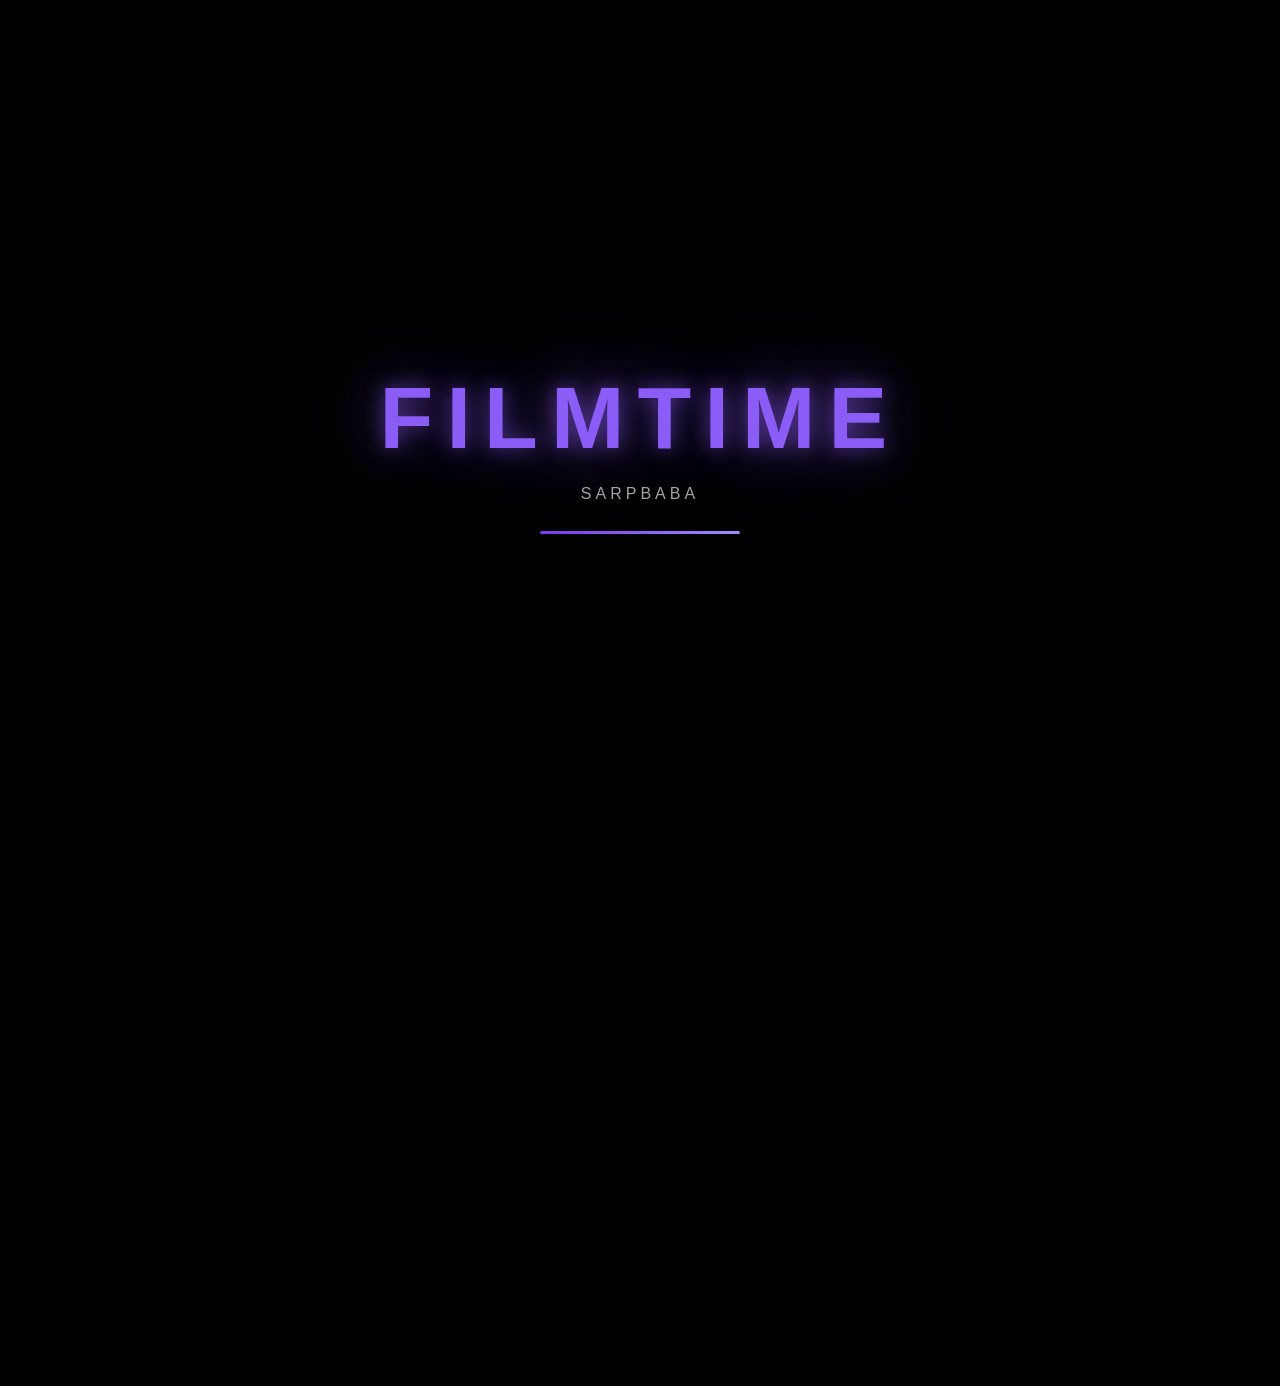
==== commit b42c2659: "Update index.html" ====
--- a/index.html
+++ b/index.html
@@ -39,7 +39,7 @@
   <div id="splash-screen">
     <div class="splash-content">
       <div class="splash-logo">FILMTIME</div>
-      <div class="splash-tagline">Cinema at your fingertips:D</div>
+      <div class="splash-tagline">sarpbaba</div>
       <div class="splash-loader">
         <div class="splash-bar"></div>
       </div>
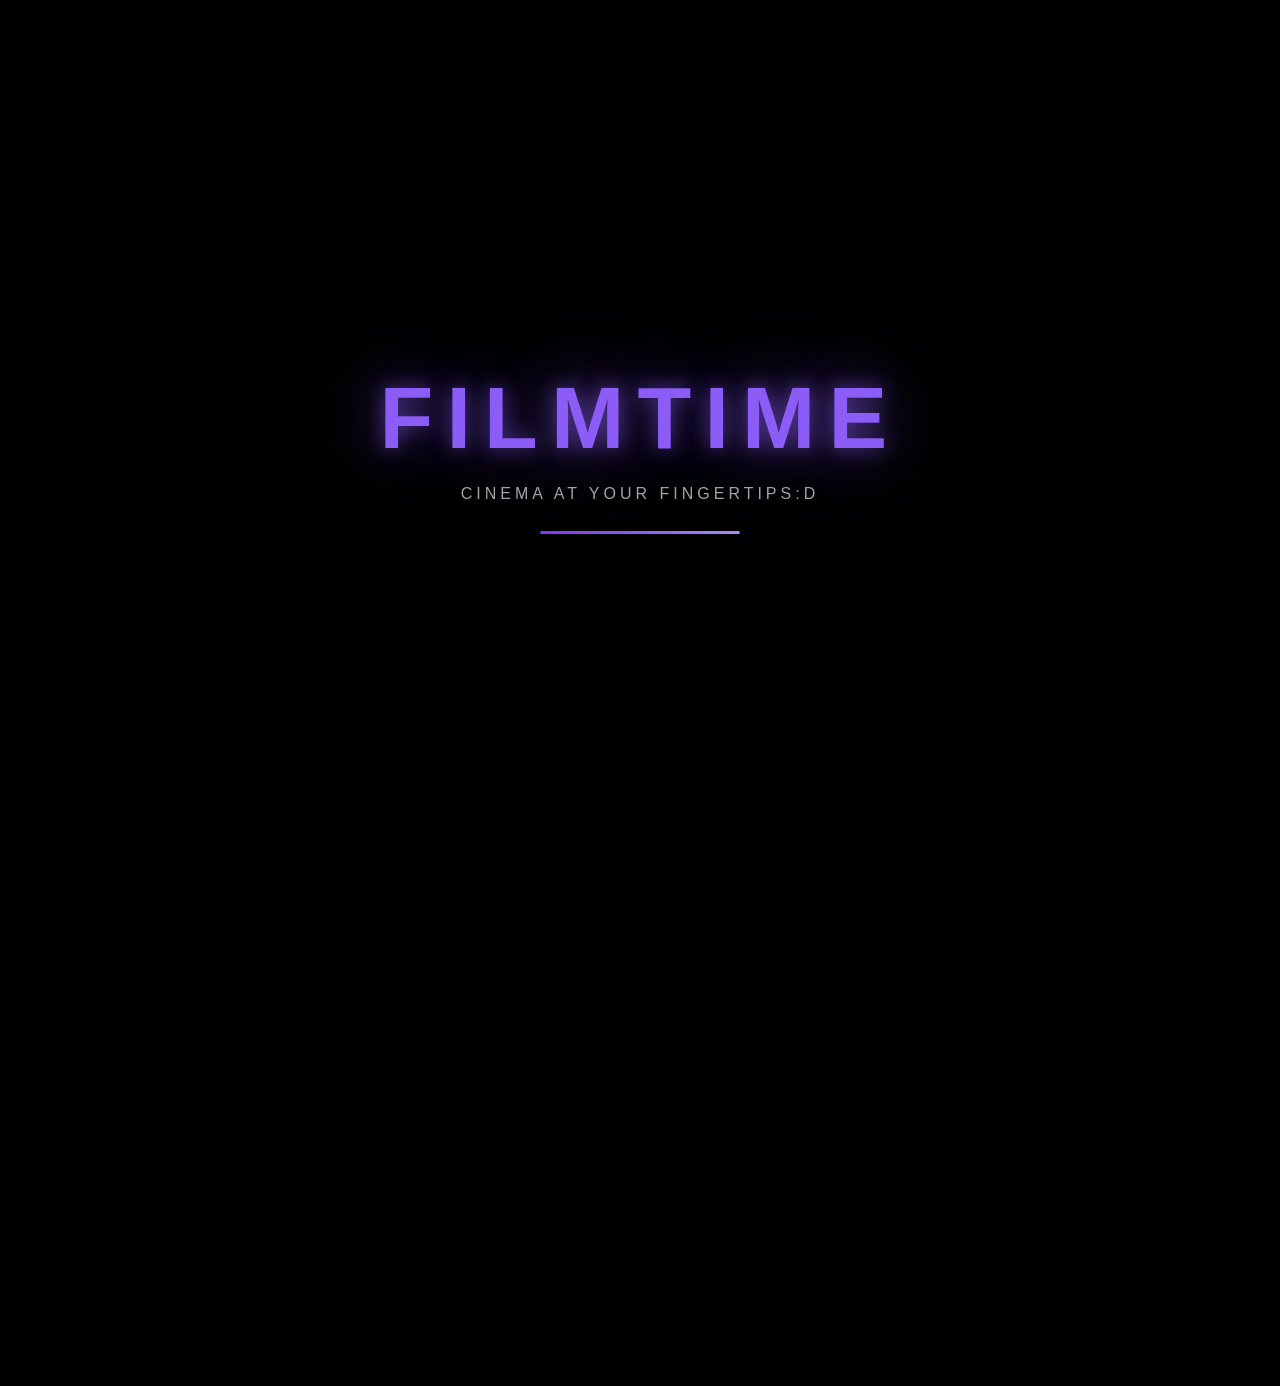
==== commit b7167899: "Update index.html" ====
--- a/index.html
+++ b/index.html
@@ -39,7 +39,7 @@
   <div id="splash-screen">
     <div class="splash-content">
       <div class="splash-logo">FILMTIME</div>
-      <div class="splash-tagline">sarpbaba</div>
+      <div class="splash-tagline">Cinema at your fingertips:D</div>
       <div class="splash-loader">
         <div class="splash-bar"></div>
       </div>
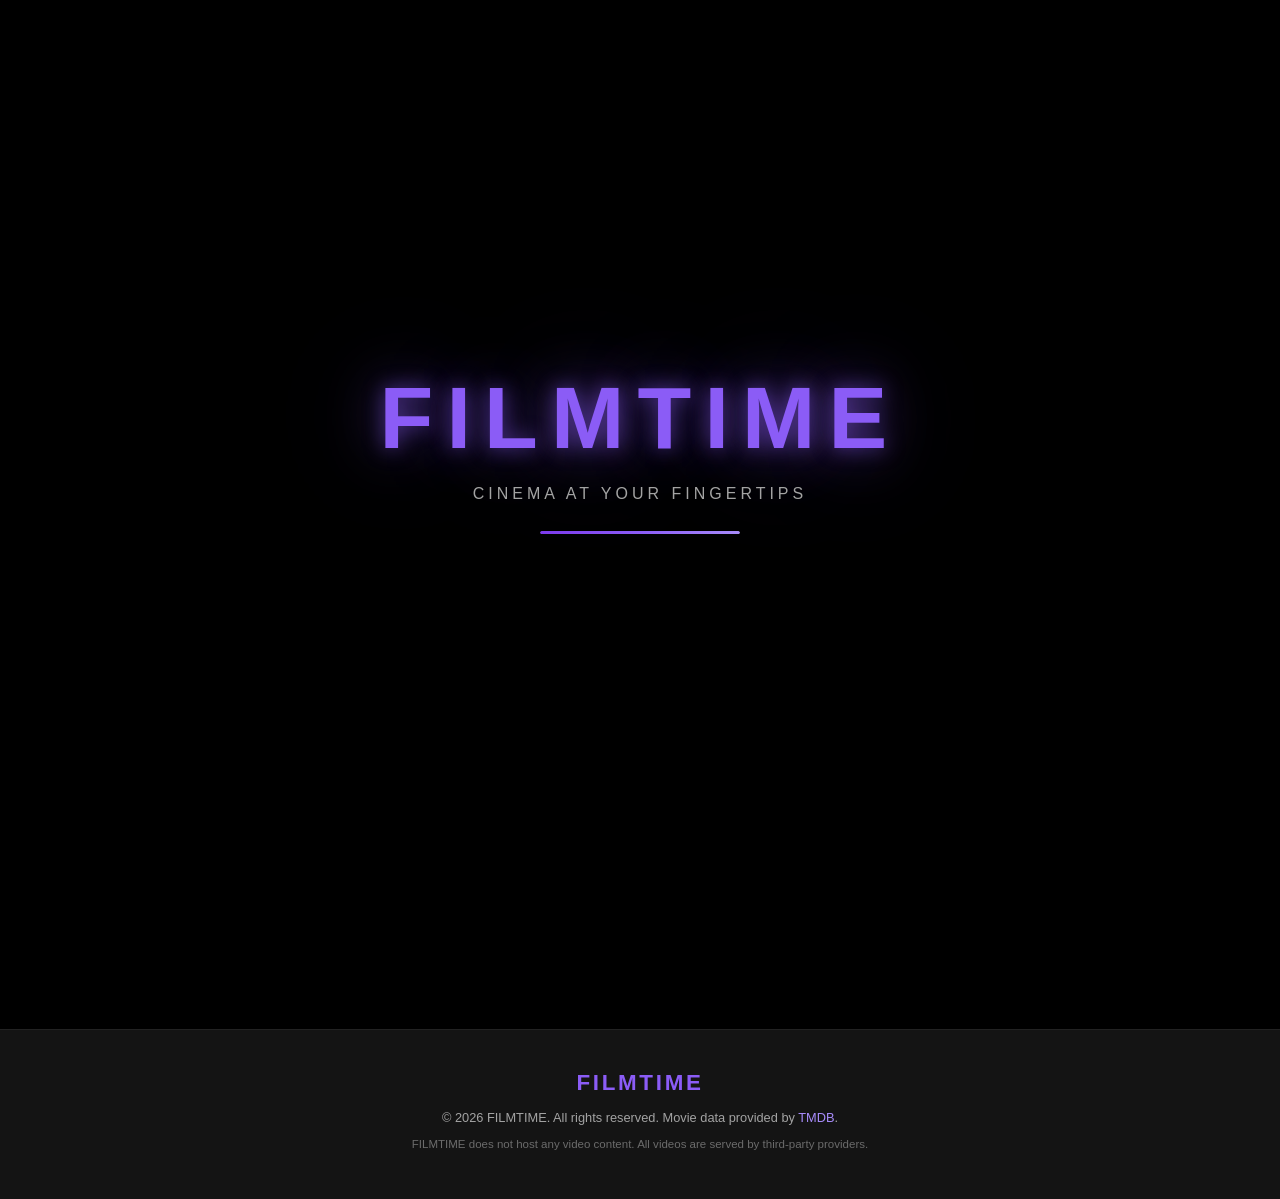
==== commit 9fce17b9: "Update index.html" ====
--- a/index.html
+++ b/index.html
@@ -3,8 +3,7 @@
 <head>
   <meta charset="UTF-8" />
   <meta name="viewport" content="width=device-width, initial-scale=1.0" />
-  <meta name="google-adsense-account" content="ca-pub-1031497520457286" />
-  <title>FILMTIME — Watch Free Movies &amp; TV</title>
+  <title>FILMTIME — Watch Free Movies & TV</title>
 
   <!-- Favicon & PWA -->
   <link rel="icon" type="image/svg+xml" href="favicon.svg" />
@@ -13,7 +12,7 @@
   <meta name="apple-mobile-web-app-capable" content="yes" />
   <meta name="apple-mobile-web-app-status-bar-style" content="black-translucent" />
 
-  <!-- OG Embed (purple theme) -->
+  <!-- OG Embed -->
   <meta property="og:title" content="FILMTIME — Watch Free Movies & TV" />
   <meta property="og:description" content="Cinema at your fingertips. Stream trending movies and TV shows for free on FILMTIME." />
   <meta property="og:type" content="website" />
@@ -28,10 +27,6 @@
   <link rel="preconnect" href="https://fonts.gstatic.com" crossorigin />
   <link href="https://fonts.googleapis.com/css2?family=Inter:wght@300;400;500;600;700;800;900&display=swap" rel="stylesheet" />
   <link rel="stylesheet" href="styles.css" />
-  <script async src="https://pagead2.googlesyndication.com/pagead/js/adsbygoogle.js?client=ca-pub-1031497520457286"
-     crossorigin="anonymous"></script>
-  <!-- Popunder -->
-  <script src="https://pl29153553.profitablecpmratenetwork.com/8a/40/15/8a4015d24cf577cbc17905b52ea70bff.js"></script>
 </head>
 <body>
 
@@ -39,7 +34,7 @@
   <div id="splash-screen">
     <div class="splash-content">
       <div class="splash-logo">FILMTIME</div>
-      <div class="splash-tagline">Cinema at your fingertips:D</div>
+      <div class="splash-tagline">Cinema at your fingertips</div>
       <div class="splash-loader">
         <div class="splash-bar"></div>
       </div>
@@ -66,10 +61,6 @@
           </svg>
         </button>
         <input type="text" id="search-input" placeholder="Titles, people, genres" autocomplete="off" />
-      </div>
-      <div class="ad-toggle-wrap">
-        <span class="ad-toggle-label">Ads</span>
-        <label class="ad-toggle"><input type="checkbox" id="ad-toggle" checked><span class="ad-toggle-slider"></span></label>
       </div>
       <button class="hamburger" id="hamburger" aria-label="Menu">
         <span></span><span></span><span></span>
@@ -107,33 +98,12 @@
       <!-- Rows injected by JS -->
     </section>
 
-    <!-- Native Banner Ad -->
-    <div class="ad-container-native">
-      <span class="ad-label">Sponsored</span>
-      <script async="async" data-cfasync="false" src="https://pl29153554.profitablecpmratenetwork.com/e88b0a2edfc854e934339620947c0a4c/invoke.js"></script>
-      <div id="container-e88b0a2edfc854e934339620947c0a4c"></div>
-    </div>
-
-    <!-- Banner 468x60 -->
-    <div class="ad-container-banner">
-      <script>
-        atOptions = {
-          'key' : '74c4da0c7bcc5ec15ed424a08632b953',
-          'format' : 'iframe',
-          'height' : 60,
-          'width' : 468,
-          'params' : {}
-        };
-      </script>
-      <script src="https://www.highperformanceformat.com/74c4da0c7bcc5ec15ed424a08632b953/invoke.js"></script>
-    </div>
-
     <!-- Support + Downloads -->
-   <section class="support-section">
+    <section class="support-section">
       <div class="support-grid">
         <article class="support-card">
           <h2>Downloads</h2>
-          <a class="download-btn" href="PrimeTimeMac-download.zip" download aria-label="Download PrimeTime for macOS">
+          <a class="download-btn" href="PrimeTimeMac-download.zip" download aria-label="Download for macOS">
             <svg viewBox="0 0 24 24" fill="currentColor" aria-hidden="true">
               <path d="M17.6 12.8c0-2.4 2-3.6 2.1-3.7-1.1-1.7-2.9-1.9-3.5-1.9-1.5-.1-2.9.9-3.6.9-.8 0-1.9-.9-3.1-.9-1.6 0-3 .9-3.8 2.3-1.6 2.8-.4 6.9 1.2 9.2.8 1.1 1.7 2.4 2.9 2.3 1.1 0 1.6-.7 3-.7s1.8.7 3 .7c1.2 0 2-.9 2.8-2 .9-1.3 1.3-2.6 1.3-2.6-.1 0-2.3-.9-2.3-3.6Zm-2.4-7c.7-.9 1.1-2.1 1-3.3-1 .1-2.2.7-2.9 1.6-.6.8-1.1 2-1 3.2 1.1.1 2.2-.5 2.9-1.5Z"/>
             </svg>
@@ -144,20 +114,24 @@
             <li>Android coming soon</li>
           </ul>
         </article>
+        <article class="support-card">
+          <h2>Support FILMTIME</h2>
+          <p>Enjoying the service? Share it with your friends!</p>
+        </article>
       </div>
     </section>
+
+  </main>
+
   <!-- ===== FOOTER ===== -->
   <footer class="footer">
     <div class="footer-inner">
       <span class="footer-logo">FILMTIME</span>
       <p>© 2026 FILMTIME. All rights reserved. Movie data provided by <a href="https://www.themoviedb.org/" target="_blank">TMDB</a>.</p>
       <p class="footer-disclaimer">FILMTIME does not host any video content. All videos are served by third-party providers.</p>
-      <p class="footer-sponsor"><a href="https://www.profitablecpmratenetwork.com/u2easx0x?key=3a6e239f990622e45be4b20cc53b190d" target="_blank" rel="noopener">Sponsored</a></p>
     </div>
   </footer>
 
   <script src="script.js"></script>
-  <!-- Social Bar -->
-  <script src="https://pl29153555.profitablecpmratenetwork.com/06/e0/51/06e0518e44fedeecc8fa72c7131b1432.js"></script>
 </body>
 </html>
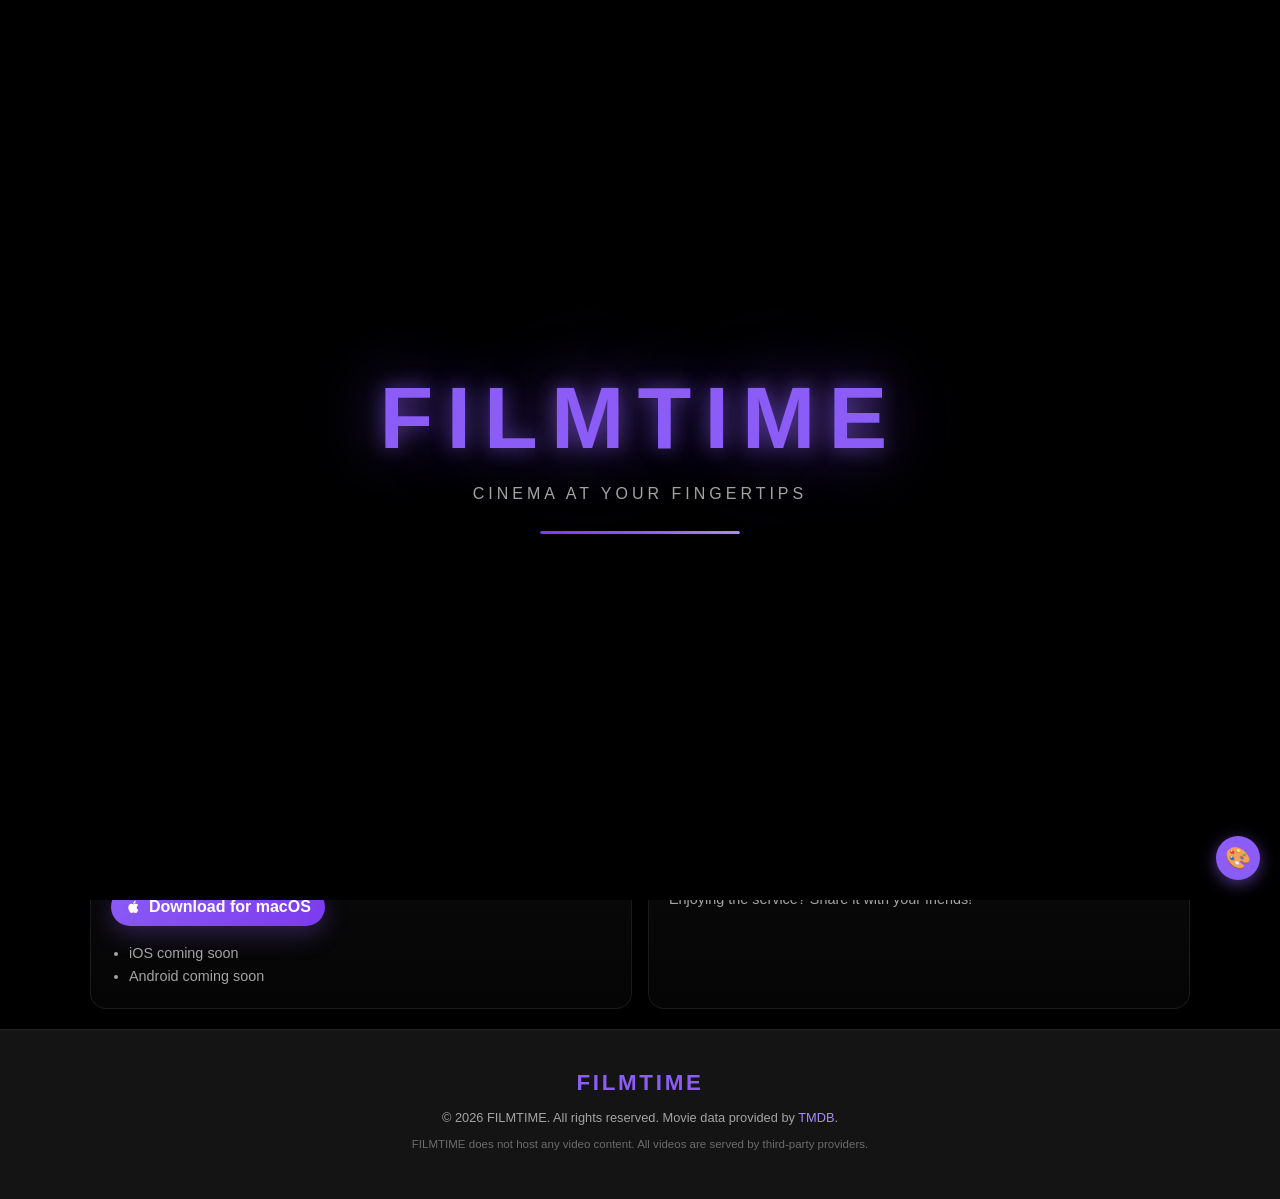
==== commit 930deaf6: "Update index.html" ====
--- a/index.html
+++ b/index.html
@@ -49,7 +49,7 @@
         <li><a href="index.html" class="active">Home</a></li>
         <li><a href="search.html?type=movie">Movies</a></li>
         <li><a href="search.html?type=tv">TV Shows</a></li>
-        <li><a href="#" id="my-list-nav">My List</a></li>
+        <li><a href="#my-list" id="my-list-nav">My List</a></li>
         <li><a href="swipe.html">Discover</a></li>
       </ul>
     </div>
--- a/styles.css
+++ b/styles.css
@@ -1,32 +1,220 @@
 /* ============================================================
    FILMTIME — styles.css
-   Black & Purple Netflix-Style Theme
+   Fully Themed with CSS Variables + Subtitle Fix
    ============================================================ */
 
 /* ---- Reset & Base ---- */
 *, *::before, *::after { box-sizing: border-box; margin: 0; padding: 0; }
 
 :root {
-  --purple:       #8B5CF6;
-  --purple-dark:  #7C3AED;
-  --purple-light: #A78BFA;
-  --purple-dim:   #6D28D9;
-  --purple-glow:  rgba(139, 92, 246, 0.55);
-  --purple-glow-sm: rgba(139, 92, 246, 0.3);
-  --bg:           #000000;
-  --bg2:          #0a0a0a;
-  --bg3:          #141414;
-  --bg4:          #1a1a1a;
-  --surface:      #222222;
-  --surface2:     #2a2a2a;
-  --text:         #ffffff;
-  --text-muted:   #a3a3a3;
-  --text-dim:     #6b6b6b;
-  --border:       rgba(139, 92, 246, 0.25);
-  --nav-height:   68px;
-  --radius:       10px;
-  --radius-sm:    6px;
-  --transition:   0.3s ease;
+  /* ===== THEME SYSTEM =====
+     Change these CSS variables to customize the entire site.
+     Three presets are defined below: dark (default), light, and cyberpunk.
+     ========================= */
+
+  /* -- Core Colors (change these to customize) -- */
+  --accent-color:       #8B5CF6;
+  --accent-dark:        #7C3AED;
+  --accent-light:       #A78BFA;
+  --accent-dim:         #6D28D9;
+  --accent-glow:        rgba(139, 92, 246, 0.55);
+  --accent-glow-sm:     rgba(139, 92, 246, 0.3);
+
+  /* -- Surface / Background Colors -- */
+  --bg-color:           #000000;
+  --bg-alt:             #0a0a0a;
+  --bg-card:            #141414;
+  --bg-card-alt:        #1a1a1a;
+  --surface:            #222222;
+  --surface-alt:        #2a2a2a;
+
+  /* -- Text Colors -- */
+  --text-color:         #ffffff;
+  --text-muted:         #a3a3a3;
+  --text-dim:           #6b6b6b;
+
+  /* -- Borders & Misc -- */
+  --border-color:       rgba(139, 92, 246, 0.25);
+  --nav-height:         68px;
+  --radius:             10px;
+  --radius-sm:          6px;
+  --transition:         0.3s ease;
+}
+
+/* ===== THEME PRESETS ===== */
+
+/* DARK MODE (default) — already set in :root above */
+
+/* LIGHT MODE */
+[data-theme="light"] {
+  --accent-color:       #7C3AED;
+  --accent-dark:        #6D28D9;
+  --accent-light:       #8B5CF6;
+  --accent-dim:         #5B21B6;
+  --accent-glow:        rgba(124, 58, 237, 0.4);
+  --accent-glow-sm:     rgba(124, 58, 237, 0.2);
+  --bg-color:           #f5f5f5;
+  --bg-alt:             #ffffff;
+  --bg-card:            #ffffff;
+  --bg-card-alt:        #f0f0f0;
+  --surface:            #e5e5e5;
+  --surface-alt:        #d4d4d4;
+  --text-color:         #1a1a1a;
+  --text-muted:         #6b6b6b;
+  --text-dim:           #9ca3af;
+  --border-color:       rgba(124, 58, 237, 0.2);
+}
+
+/* CYBERPUNK / NEON THEME */
+[data-theme="cyberpunk"] {
+  --accent-color:       #00ff88;
+  --accent-dark:        #00cc6a;
+  --accent-light:       #66ffbb;
+  --accent-dim:         #009955;
+  --accent-glow:        rgba(0, 255, 136, 0.6);
+  --accent-glow-sm:     rgba(0, 255, 136, 0.3);
+  --bg-color:           #0a0015;
+  --bg-alt:             #120020;
+  --bg-card:            #1a0030;
+  --bg-card-alt:        #220040;
+  --surface:            #2a0050;
+  --surface-alt:        #330060;
+  --text-color:         #e0e0ff;
+  --text-muted:         #a080cc;
+  --text-dim:           #7050a0;
+  --border-color:       rgba(0, 255, 136, 0.3);
+}
+
+/* ===== THEME CUSTOMIZER PANEL ===== */
+.theme-panel {
+  position: fixed;
+  bottom: 20px;
+  right: 20px;
+  z-index: 9999;
+  background: var(--bg-card);
+  border: 1px solid var(--border-color);
+  border-radius: 16px;
+  padding: 16px;
+  box-shadow: 0 8px 32px rgba(0,0,0,0.5);
+  backdrop-filter: blur(12px);
+  -webkit-backdrop-filter: blur(12px);
+  display: flex;
+  flex-direction: column;
+  gap: 10px;
+  min-width: 200px;
+  transition: transform 0.3s ease, opacity 0.3s ease;
+}
+
+.theme-panel.collapsed {
+  transform: translateY(calc(100% + 10px));
+  opacity: 0;
+  pointer-events: none;
+}
+
+.theme-panel-toggle {
+  position: fixed;
+  bottom: 20px;
+  right: 20px;
+  z-index: 10000;
+  width: 44px;
+  height: 44px;
+  border-radius: 50%;
+  background: var(--accent-color);
+  color: #fff;
+  border: none;
+  cursor: pointer;
+  display: flex;
+  align-items: center;
+  justify-content: center;
+  font-size: 1.3rem;
+  box-shadow: 0 4px 16px var(--accent-glow);
+  transition: transform 0.2s ease;
+}
+
+.theme-panel-toggle:hover {
+  transform: scale(1.1);
+}
+
+.theme-panel-title {
+  font-size: 0.8rem;
+  font-weight: 700;
+  text-transform: uppercase;
+  letter-spacing: 0.08em;
+  color: var(--text-muted);
+  margin-bottom: 4px;
+}
+
+.theme-preset-btns {
+  display: flex;
+  gap: 6px;
+  flex-wrap: wrap;
+}
+
+.theme-preset-btn {
+  padding: 6px 12px;
+  border-radius: 999px;
+  border: 1px solid var(--border-color);
+  background: var(--surface);
+  color: var(--text-color);
+  font-size: 0.75rem;
+  font-weight: 600;
+  cursor: pointer;
+  transition: all 0.2s ease;
+  font-family: inherit;
+}
+
+.theme-preset-btn:hover,
+.theme-preset-btn.active {
+  background: var(--accent-color);
+  border-color: var(--accent-color);
+  color: #fff;
+}
+
+.theme-custom-row {
+  display: flex;
+  gap: 8px;
+  align-items: center;
+}
+
+.theme-custom-row label {
+  font-size: 0.7rem;
+  color: var(--text-muted);
+  white-space: nowrap;
+}
+
+.theme-custom-row input[type="color"] {
+  width: 32px;
+  height: 32px;
+  border: 2px solid var(--border-color);
+  border-radius: 50%;
+  cursor: pointer;
+  background: none;
+  padding: 0;
+}
+
+.theme-custom-row input[type="color"]::-webkit-color-swatch-wrapper {
+  padding: 0;
+}
+
+.theme-custom-row input[type="color"]::-webkit-color-swatch {
+  border: none;
+  border-radius: 50%;
+}
+
+/* ===== LEGACY VARIABLE SUPPORT (backward compat) ===== */
+:root {
+  --purple:       var(--accent-color);
+  --purple-dark:  var(--accent-dark);
+  --purple-light: var(--accent-light);
+  --purple-dim:   var(--accent-dim);
+  --purple-glow:  var(--accent-glow);
+  --purple-glow-sm: var(--accent-glow-sm);
+  --bg:           var(--bg-color);
+  --bg2:          var(--bg-alt);
+  --bg3:          var(--bg-card);
+  --bg4:          var(--bg-card-alt);
+  --text:         var(--text-color);
+  --border:       var(--border-color);
 }
 
 html { scroll-behavior: smooth; }
@@ -37,6 +225,7 @@
   color: var(--text);
   overflow-x: hidden;
   min-height: 100vh;
+  transition: background 0.3s ease, color 0.3s ease;
 }
 
 a { color: inherit; text-decoration: none; }
@@ -167,7 +356,7 @@
   background: rgba(10, 10, 10, 0.7);
   backdrop-filter: blur(24px);
   -webkit-backdrop-filter: blur(24px);
-  border: 1px solid rgba(139, 92, 246, 0.15);
+  border: 1px solid var(--border-color);
   box-shadow: 0 8px 32px rgba(0, 0, 0, 0.4), inset 0 1px 0 rgba(255,255,255,0.04);
   transition: all 0.4s cubic-bezier(0.4, 0, 0.2, 1);
 }
@@ -175,8 +364,8 @@
 #navbar.scrolled,
 #navbar.navbar-solid {
   background: rgba(10, 10, 10, 0.92);
-  border: 1px solid rgba(139, 92, 246, 0.25);
-  box-shadow: 0 8px 32px rgba(0, 0, 0, 0.5), 0 0 20px rgba(139, 92, 246, 0.08), inset 0 1px 0 rgba(255,255,255,0.04);
+  border: 1px solid var(--border-color);
+  box-shadow: 0 8px 32px rgba(0, 0, 0, 0.5), 0 0 20px var(--purple-glow-sm), inset 0 1px 0 rgba(255,255,255,0.04);
 }
 
 .nav-left {
@@ -292,7 +481,7 @@
   -webkit-backdrop-filter: blur(24px);
   padding: 20px 24px;
   gap: 12px;
-  border: 1px solid rgba(139, 92, 246, 0.2);
+  border: 1px solid var(--border-color);
   border-radius: 20px;
   z-index: 99;
   box-shadow: 0 12px 40px rgba(0, 0, 0, 0.5);
@@ -307,7 +496,7 @@
   align-items: center;
   justify-content: center;
   font-size: 1rem;
-  border: 2px solid rgba(139, 92, 246, 0.4);
+  border: 2px solid var(--border-color);
   transition: all var(--transition);
   cursor: pointer;
   text-decoration: none;
@@ -443,17 +632,17 @@
 .btn-primary {
   background: linear-gradient(180deg, var(--purple) 0%, var(--purple-dark) 100%);
   color: #fff;
-  box-shadow: 0 4px 0 #4C1D95, 0 6px 20px var(--purple-glow-sm);
+  box-shadow: 0 4px 0 var(--accent-dim), 0 6px 20px var(--purple-glow-sm);
 }
 
 .btn-primary:hover {
   transform: translateY(-2px);
-  box-shadow: 0 6px 0 #4C1D95, 0 10px 30px var(--purple-glow);
+  box-shadow: 0 6px 0 var(--accent-dim), 0 10px 30px var(--purple-glow);
 }
 
 .btn-primary:active {
   transform: translateY(2px);
-  box-shadow: 0 1px 0 #4C1D95, 0 2px 8px var(--purple-glow-sm);
+  box-shadow: 0 1px 0 var(--accent-dim), 0 2px 8px var(--purple-glow-sm);
 }
 
 .btn-secondary {
@@ -655,7 +844,7 @@
 
 /* Skeleton / shimmer cards */
 .skeleton {
-  background: linear-gradient(90deg, var(--surface) 25%, var(--surface2) 50%, var(--surface) 75%);
+  background: linear-gradient(90deg, var(--surface) 25%, var(--surface-alt) 50%, var(--surface) 75%);
   background-size: 200% 100%;
   animation: shimmer 1.5s infinite;
   border-radius: var(--radius-sm);
@@ -685,7 +874,7 @@
   pointer-events: auto;
   transform-origin: center center;
   animation: previewPopIn 0.25s cubic-bezier(0.4, 0, 0.2, 1) forwards;
-  border: 1px solid rgba(139, 92, 246, 0.15);
+  border: 1px solid var(--border-color);
 }
 
 @keyframes previewPopIn {
@@ -980,7 +1169,7 @@
   border-radius: var(--radius);
   overflow: hidden;
   border: 1px solid var(--border);
-  box-shadow: 0 0 20px rgba(139, 92, 246, 0.15), 0 12px 40px rgba(0,0,0,0.4);
+  box-shadow: 0 0 20px var(--purple-glow-sm), 0 12px 40px rgba(0,0,0,0.4);
   background: #000;
 }
 
@@ -1007,13 +1196,69 @@
 .spinner {
   width: 40px;
   height: 40px;
-  border: 3px solid var(--surface2);
+  border: 3px solid var(--surface-alt);
   border-top-color: var(--purple);
   border-radius: 50%;
   animation: spin 0.8s linear infinite;
 }
 
 @keyframes spin { to { transform: rotate(360deg); } }
+
+/* ============================================================
+   SUBTITLE FIX — Properly positioned subtitles
+   The Vidking iframe renders subtitles inside the player.
+   This ensures they display correctly at the bottom center.
+   ============================================================ */
+.player-container .video-subtitles,
+.player-container ::cue,
+.player-container video::-webkit-media-text-track-container,
+.player-container [class*="subtitle"],
+.player-container [class*="caption"],
+.player-container [id*="subtitle"],
+.player-container [id*="caption"] {
+  /* These selectors help style native and embedded subtitle elements */
+  position: relative;
+}
+
+/* Fix for iframe-based subtitle overlays */
+.player-container iframe {
+  /* Ensure the iframe content can properly position subtitles */
+  position: absolute;
+  inset: 0;
+  width: 100%;
+  height: 100%;
+  border: none;
+}
+
+/* Subtitles wrapper overlay — for custom subtitle implementations */
+.subtitle-overlay {
+  position: absolute;
+  bottom: 60px; /* Safe above control bar */
+  left: 50%;
+  transform: translateX(-50%);
+  width: 90%;
+  max-width: 700px;
+  z-index: 10;
+  pointer-events: none;
+  text-align: center;
+  padding: 0 16px;
+}
+
+.subtitle-overlay .subtitle-text {
+  display: inline-block;
+  background: rgba(0, 0, 0, 0.75);
+  color: #ffffff;
+  font-size: clamp(0.9rem, 2.5vw, 1.2rem);
+  font-weight: 500;
+  line-height: 1.5;
+  padding: 8px 16px;
+  border-radius: 6px;
+  text-shadow: 0 1px 3px rgba(0,0,0,0.5);
+  max-width: 100%;
+  word-wrap: break-word;
+  backdrop-filter: blur(2px);
+  -webkit-backdrop-filter: blur(2px);
+}
 
 /* ---- Detail Info ---- */
 .detail-info {
@@ -1540,139 +1785,6 @@
 .download-btn:hover {
   filter: brightness(1.08);
   text-decoration: none !important;
-}
-
-/* ============================================================
-   AD CONTAINERS
-   ============================================================ */
-.ad-container {
-  display: flex;
-  justify-content: center;
-  align-items: center;
-  padding: 24px 16px;
-  margin: 0 auto;
-  max-width: 100%;
-  overflow: hidden;
-}
-.ad-container-banner {
-  display: flex;
-  justify-content: center;
-  align-items: center;
-  padding: 16px;
-  margin: 20px auto;
-  max-width: 500px;
-  overflow: hidden;
-}
-.ad-container-native {
-  padding: 24px 16px;
-  margin: 30px auto;
-  max-width: 900px;
-}
-.ad-label {
-  display: block;
-  text-align: center;
-  font-size: 0.65rem;
-  text-transform: uppercase;
-  letter-spacing: 0.1em;
-  color: var(--text-dim);
-  margin-bottom: 8px;
-  opacity: 0.5;
-}
-.footer-sponsor {
-  margin-top: 8px;
-}
-.footer-sponsor a {
-  color: var(--text-dim);
-  font-size: 0.72rem;
-  opacity: 0.6;
-  transition: opacity 0.2s;
-}
-.footer-sponsor a:hover {
-  opacity: 1;
-}
-
-/* ============================================================
-   AD TOGGLE SWITCH
-   ============================================================ */
-.ad-toggle-wrap {
-  display: flex;
-  align-items: center;
-  gap: 7px;
-}
-.ad-toggle-label {
-  font-size: 0.65rem;
-  font-weight: 500;
-  text-transform: uppercase;
-  letter-spacing: 0.06em;
-  color: var(--text-dim);
-  white-space: nowrap;
-  user-select: none;
-  transition: color var(--transition);
-}
-.ad-toggle-wrap:hover .ad-toggle-label { color: var(--text-muted); }
-
-.ad-toggle {
-  position: relative;
-  width: 36px;
-  height: 20px;
-  flex-shrink: 0;
-}
-.ad-toggle input {
-  opacity: 0;
-  width: 0;
-  height: 0;
-  position: absolute;
-}
-.ad-toggle-slider {
-  position: absolute;
-  inset: 0;
-  background: var(--surface2);
-  border-radius: 20px;
-  cursor: pointer;
-  transition: background 0.3s ease, box-shadow 0.3s ease;
-  border: 1px solid rgba(255,255,255,0.06);
-}
-.ad-toggle-slider::before {
-  content: "";
-  position: absolute;
-  left: 2px;
-  top: 50%;
-  transform: translateY(-50%);
-  width: 14px;
-  height: 14px;
-  background: var(--text-dim);
-  border-radius: 50%;
-  transition: transform 0.3s ease, background 0.3s ease;
-}
-.ad-toggle input:checked + .ad-toggle-slider {
-  background: var(--purple-dim);
-  box-shadow: 0 0 8px var(--purple-glow-sm);
-}
-.ad-toggle input:checked + .ad-toggle-slider::before {
-  transform: translateY(-50%) translateX(16px);
-  background: var(--text);
-}
-
-/* Fixed toggle for pages without navbar */
-.ad-toggle-fixed {
-  position: fixed;
-  top: 16px;
-  right: 16px;
-  z-index: 1000;
-  background: rgba(0, 0, 0, 0.5);
-  backdrop-filter: blur(10px);
-  -webkit-backdrop-filter: blur(10px);
-  padding: 6px 12px;
-  border-radius: 20px;
-  border: 1px solid rgba(255,255,255,0.06);
-}
-
-/* Hide ads when toggled off */
-body.ads-hidden .ad-container,
-body.ads-hidden .ad-container-banner,
-body.ads-hidden .ad-container-native,
-body.ads-hidden .footer-sponsor {
-  display: none !important;
 }
 
 /* ============================================================
@@ -1849,7 +1961,7 @@
   background: rgba(20, 20, 20, 0.8);
   backdrop-filter: blur(20px);
   -webkit-backdrop-filter: blur(20px);
-  border: 1px solid rgba(139, 92, 246, 0.15);
+  border: 1px solid var(--border-color);
   border-radius: 20px;
   padding: 36px 32px;
   box-shadow: 0 20px 60px rgba(0, 0, 0, 0.5), 0 0 40px rgba(139, 92, 246, 0.05);
@@ -2115,7 +2227,7 @@
 
 .profile-modal-card {
   background: var(--bg3);
-  border: 1px solid rgba(139, 92, 246, 0.2);
+  border: 1px solid var(--border-color);
   border-radius: 20px;
   padding: 32px;
   width: 100%;
@@ -2320,7 +2432,7 @@
 
 .swipe-filter-btn:hover {
   color: var(--text);
-  border-color: var(--purple-dim);
+  border-color: var(--accent-dim);
 }
 
 .swipe-filter-btn.active {
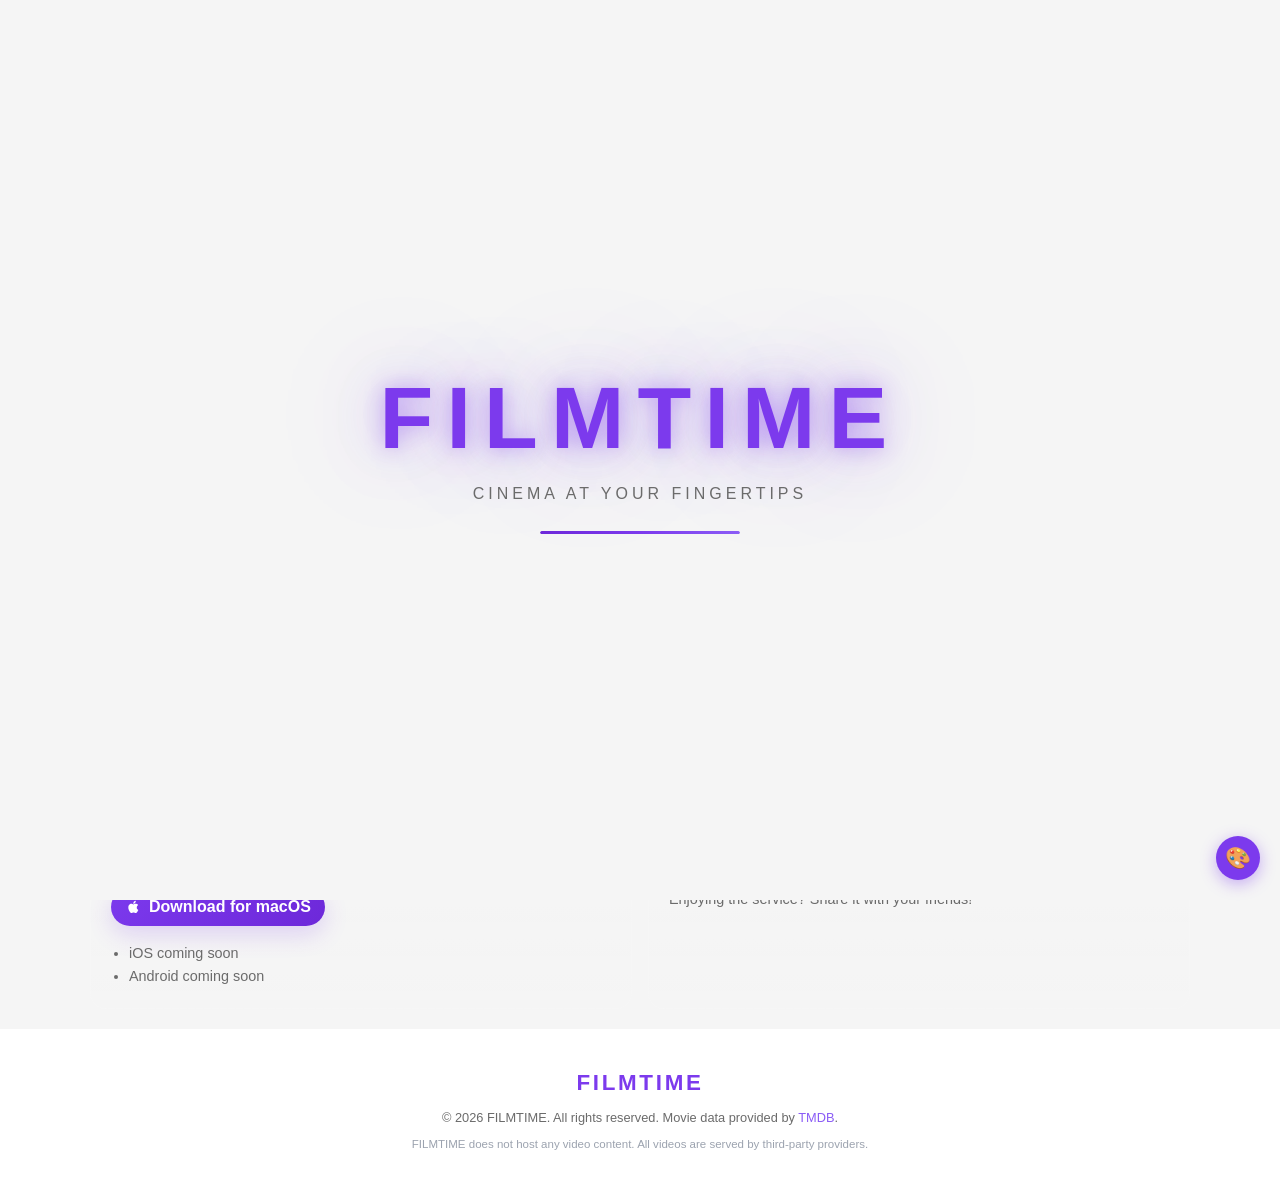
==== commit ac42a375: "Improve site UX and remove ads/popups - Remove Google AdSense meta tags from tv.html and search.html" ====
--- a/index.html
+++ b/index.html
@@ -14,6 +14,7 @@
 
   <!-- OG Embed -->
   <meta property="og:title" content="FILMTIME — Watch Free Movies & TV" />
+  <meta name="description" content="Cinema at your fingertips. Stream trending movies and TV shows for free on FILMTIME." />
   <meta property="og:description" content="Cinema at your fingertips. Stream trending movies and TV shows for free on FILMTIME." />
   <meta property="og:type" content="website" />
   <meta property="og:site_name" content="FILMTIME" />
--- a/styles.css
+++ b/styles.css
@@ -219,6 +219,20 @@
 
 html { scroll-behavior: smooth; }
 
+@media (prefers-reduced-motion: reduce) {
+  *, *::before, *::after {
+    animation-duration: 0.01ms !important;
+    animation-iteration-count: 1 !important;
+    transition-duration: 0.01ms !important;
+  }
+  html { scroll-behavior: auto; }
+}
+
+:focus-visible {
+  outline: 2px solid var(--accent-color);
+  outline-offset: 2px;
+}
+
 body {
   font-family: 'Inter', -apple-system, BlinkMacSystemFont, sans-serif;
   background: var(--bg);
@@ -366,6 +380,14 @@
   background: rgba(10, 10, 10, 0.92);
   border: 1px solid var(--border-color);
   box-shadow: 0 8px 32px rgba(0, 0, 0, 0.5), 0 0 20px var(--purple-glow-sm), inset 0 1px 0 rgba(255,255,255,0.04);
+}
+
+#navbar.navbar-hidden {
+  transform: translateX(-50%) translateY(-80px);
+}
+
+#navbar.navbar-solid.navbar-hidden {
+  transform: translateY(-80px);
 }
 
 .nav-left {
@@ -1165,20 +1187,89 @@
   position: relative;
   width: 100%;
   max-width: 800px;
-  padding-top: min(56.25%, 450px);
   border-radius: var(--radius);
-  overflow: hidden;
+  overflow: visible;
   border: 1px solid var(--border);
   box-shadow: 0 0 20px var(--purple-glow-sm), 0 12px 40px rgba(0,0,0,0.4);
   background: #000;
 }
 
-.player-container iframe {
+/* ── Server tab bar (inside player, Vidking-style) ── */
+.player-server-bar {
+  display: flex;
+  gap: 0;
+  background: #0d0d0f;
+  border-bottom: 1px solid rgba(255,255,255,0.08);
+  border-radius: var(--radius) var(--radius) 0 0;
+  overflow-x: auto;
+  scrollbar-width: none;
+}
+.player-server-bar::-webkit-scrollbar { display: none; }
+
+.player-server-tab {
+  flex: 0 0 auto;
+  padding: 10px 16px;
+  background: transparent;
+  border: none;
+  color: rgba(255,255,255,0.4);
+  font-family: inherit;
+  font-size: 0.78rem;
+  font-weight: 600;
+  letter-spacing: 0.03em;
+  cursor: pointer;
+  transition: color 0.2s, background 0.2s;
+  white-space: nowrap;
+  position: relative;
+}
+.player-server-tab:hover {
+  color: rgba(255,255,255,0.7);
+  background: rgba(255,255,255,0.04);
+}
+.player-server-tab.active {
+  color: #fff;
+  background: rgba(139,92,246,0.15);
+}
+.player-server-tab.active::after {
+  content: '';
+  position: absolute;
+  bottom: 0;
+  left: 20%;
+  right: 20%;
+  height: 2px;
+  background: var(--purple, #8B5CF6);
+  border-radius: 2px 2px 0 0;
+}
+
+/* ── Iframe area ── */
+.player-iframe-wrap {
+  position: relative;
+  width: 100%;
+  padding-top: 56.25%;
+}
+
+.player-iframe-wrap iframe {
   position: absolute;
   inset: 0;
   width: 100%;
   height: 100%;
   border: none;
+  border-radius: 0 0 var(--radius) var(--radius);
+}
+
+/* Legacy: direct iframe in container (fallback) */
+.player-container > iframe {
+  position: absolute;
+  inset: 0;
+  width: 100%;
+  height: 100%;
+  border: none;
+}
+
+@media (max-width: 600px) {
+  .player-server-tab {
+    padding: 8px 0;
+    font-size: 0.7rem;
+  }
 }
 
 .player-loading {
@@ -1203,62 +1294,6 @@
 }
 
 @keyframes spin { to { transform: rotate(360deg); } }
-
-/* ============================================================
-   SUBTITLE FIX — Properly positioned subtitles
-   The Vidking iframe renders subtitles inside the player.
-   This ensures they display correctly at the bottom center.
-   ============================================================ */
-.player-container .video-subtitles,
-.player-container ::cue,
-.player-container video::-webkit-media-text-track-container,
-.player-container [class*="subtitle"],
-.player-container [class*="caption"],
-.player-container [id*="subtitle"],
-.player-container [id*="caption"] {
-  /* These selectors help style native and embedded subtitle elements */
-  position: relative;
-}
-
-/* Fix for iframe-based subtitle overlays */
-.player-container iframe {
-  /* Ensure the iframe content can properly position subtitles */
-  position: absolute;
-  inset: 0;
-  width: 100%;
-  height: 100%;
-  border: none;
-}
-
-/* Subtitles wrapper overlay — for custom subtitle implementations */
-.subtitle-overlay {
-  position: absolute;
-  bottom: 60px; /* Safe above control bar */
-  left: 50%;
-  transform: translateX(-50%);
-  width: 90%;
-  max-width: 700px;
-  z-index: 10;
-  pointer-events: none;
-  text-align: center;
-  padding: 0 16px;
-}
-
-.subtitle-overlay .subtitle-text {
-  display: inline-block;
-  background: rgba(0, 0, 0, 0.75);
-  color: #ffffff;
-  font-size: clamp(0.9rem, 2.5vw, 1.2rem);
-  font-weight: 500;
-  line-height: 1.5;
-  padding: 8px 16px;
-  border-radius: 6px;
-  text-shadow: 0 1px 3px rgba(0,0,0,0.5);
-  max-width: 100%;
-  word-wrap: break-word;
-  backdrop-filter: blur(2px);
-  -webkit-backdrop-filter: blur(2px);
-}
 
 /* ---- Detail Info ---- */
 .detail-info {
@@ -2961,3 +2996,4 @@
     height: 570px;
   }
 }
+
